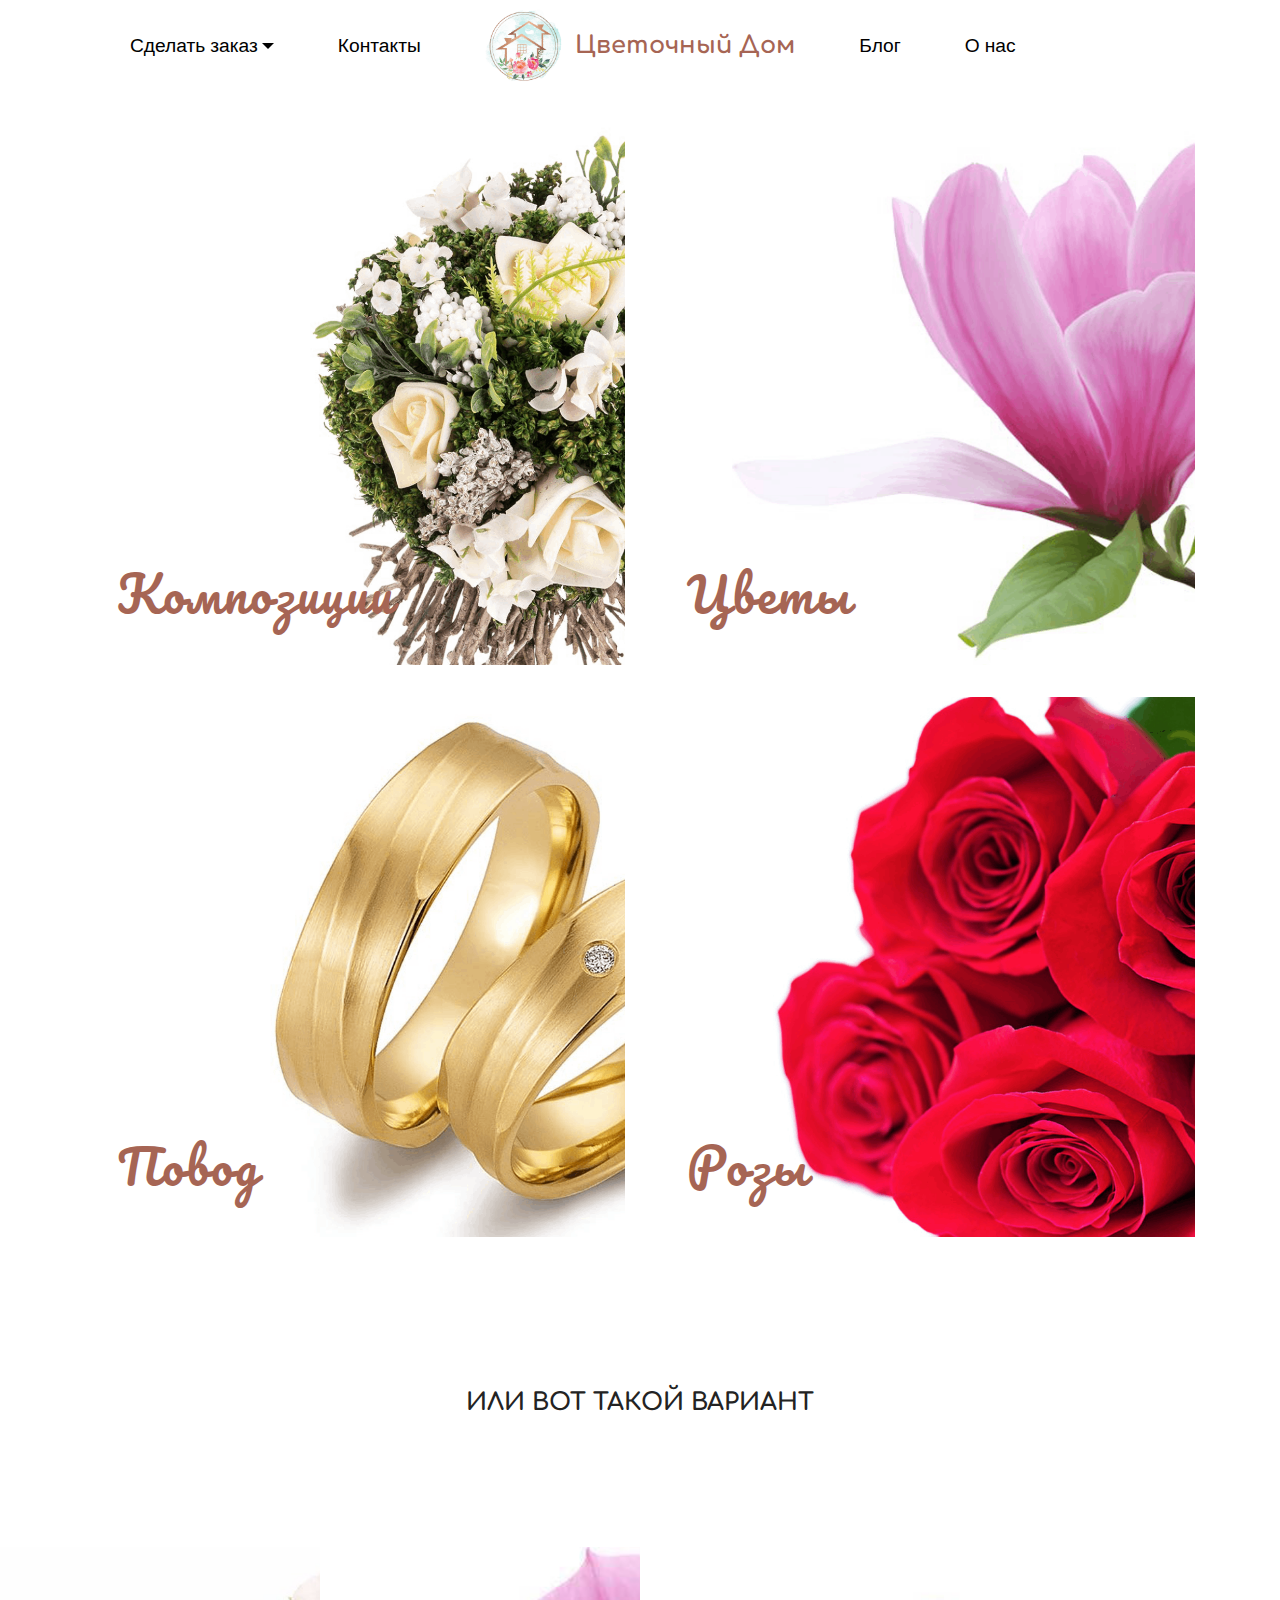
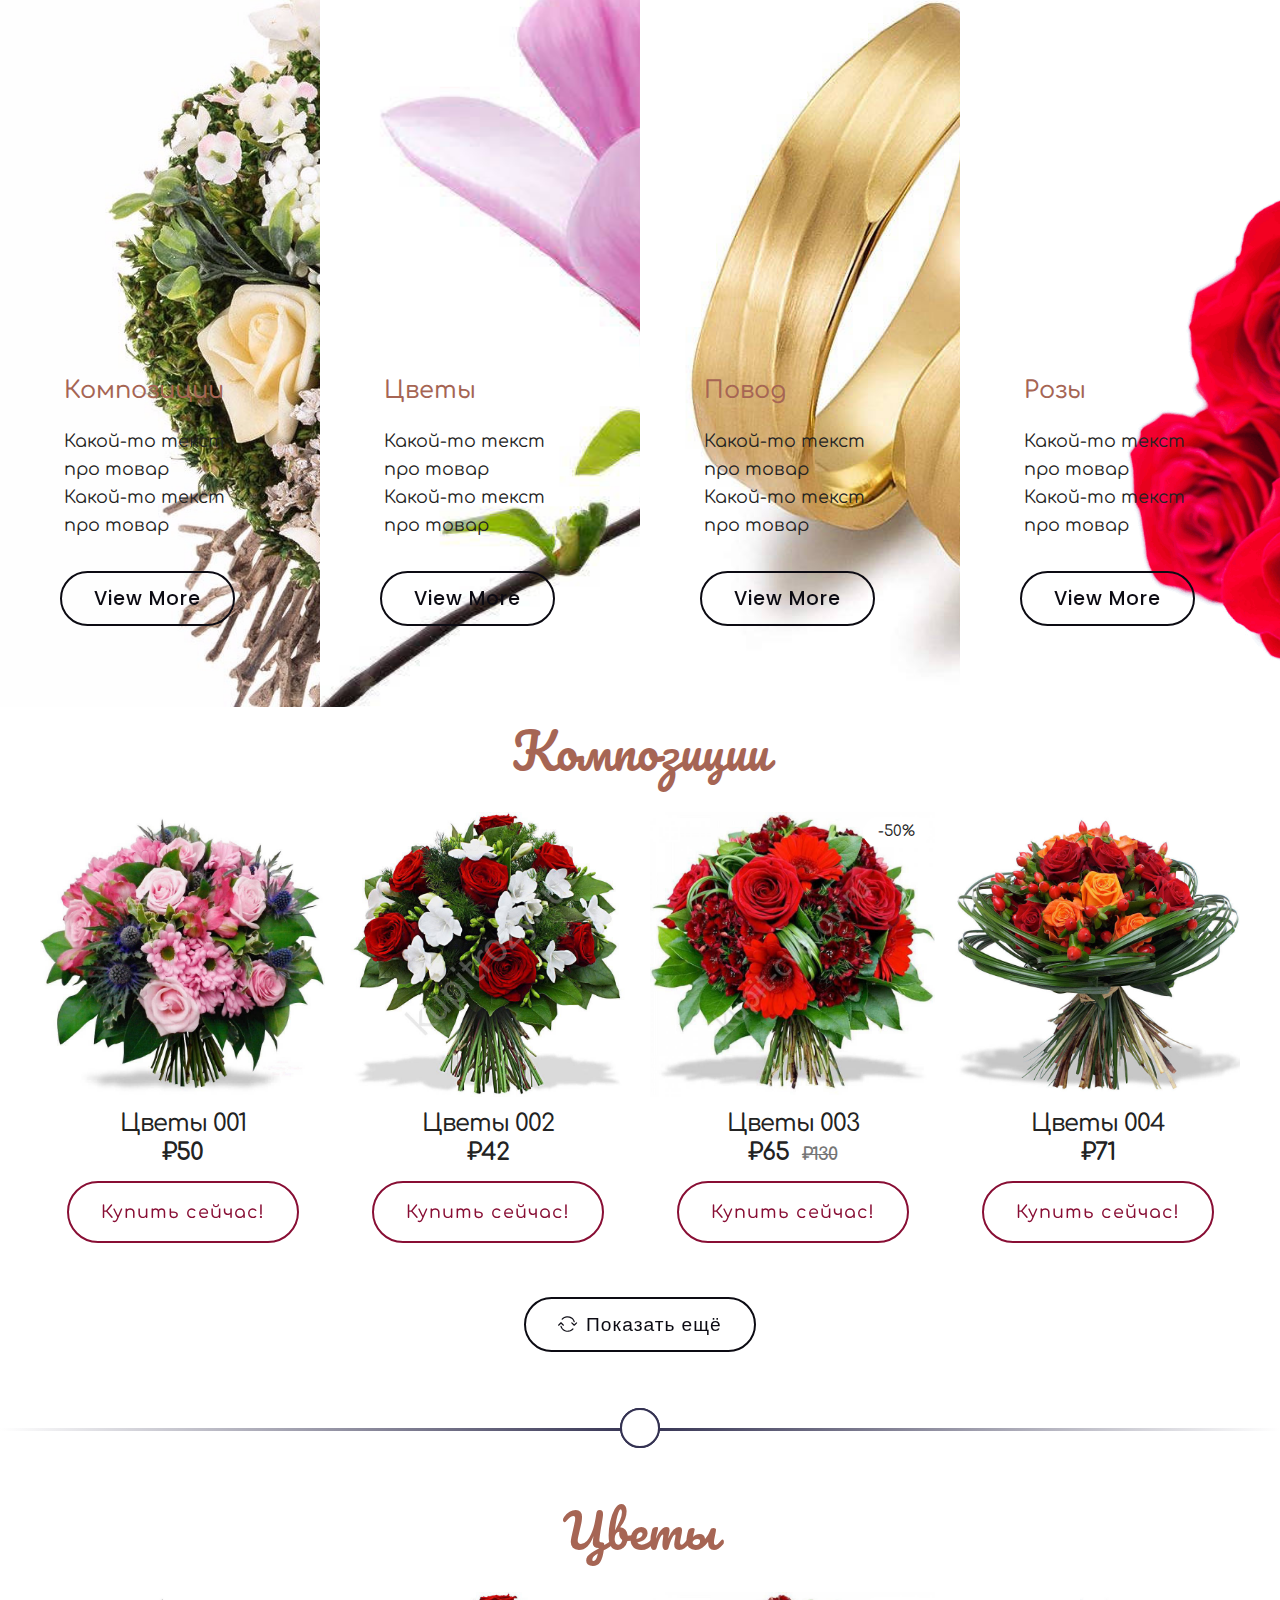
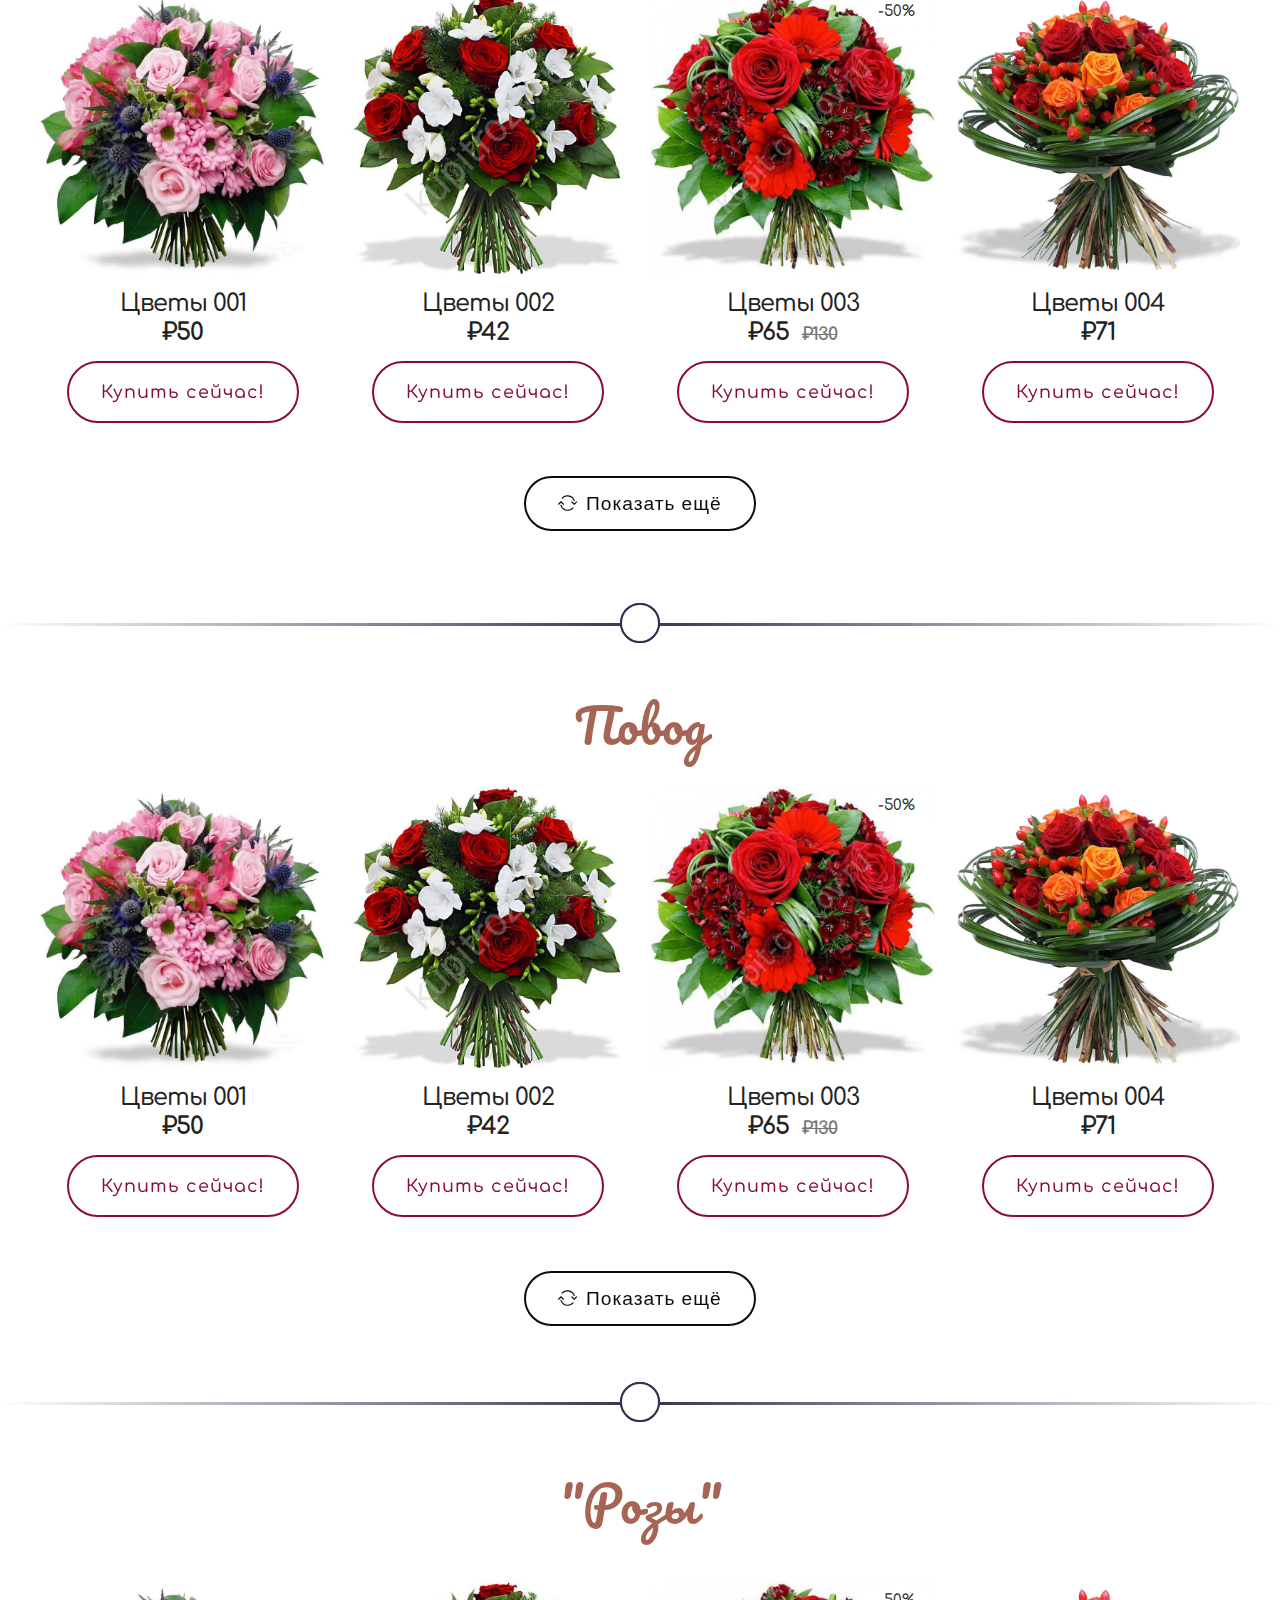
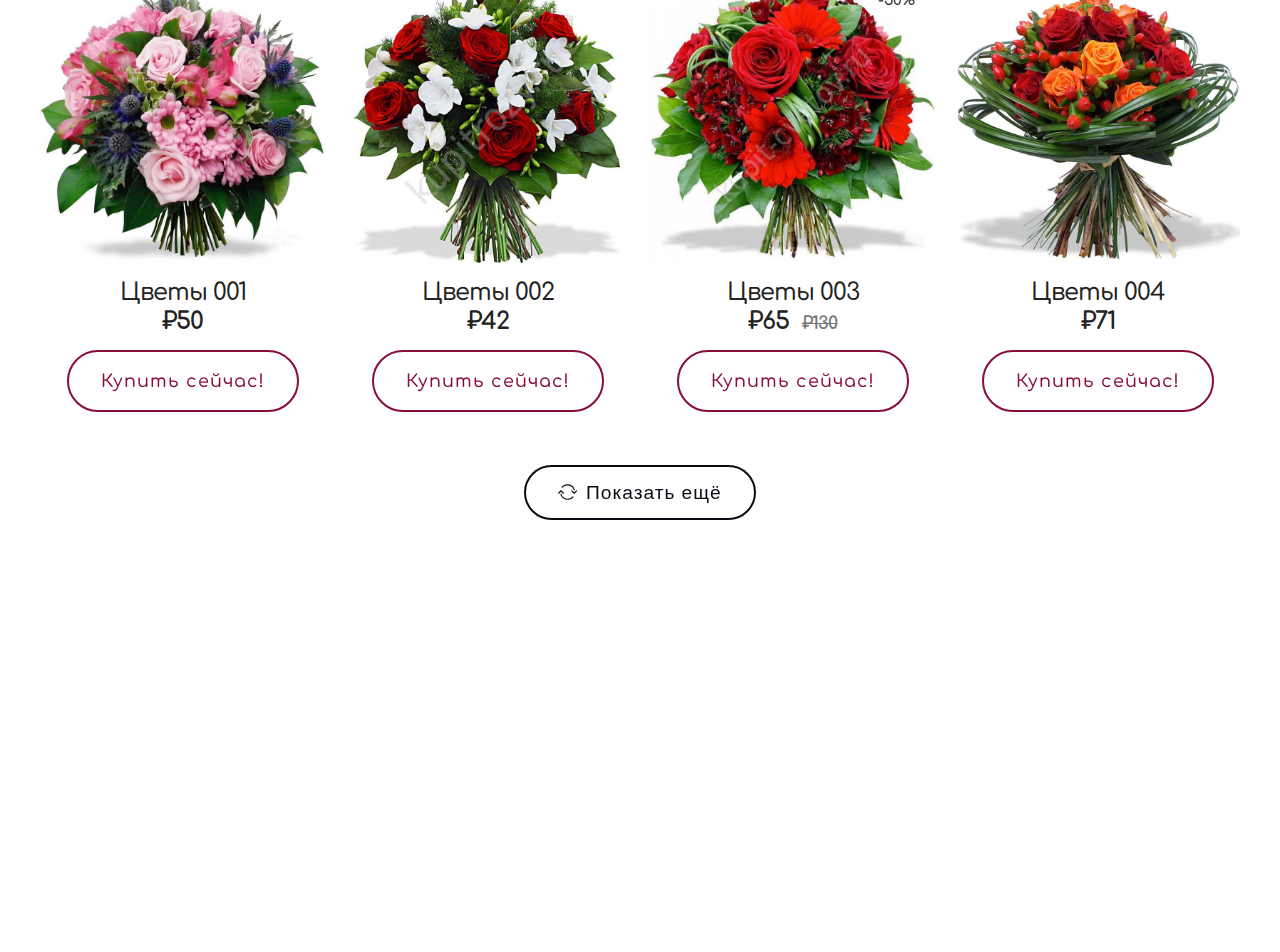
==== index.html @ 79043b26 "create github pages" ====
<!DOCTYPE html>
<html  >
<head>
  
  <meta charset="UTF-8">
  <meta http-equiv="X-UA-Compatible" content="IE=edge">
  
  <meta name="viewport" content="width=device-width, initial-scale=1, minimum-scale=1">
  <link rel="shortcut icon" href="assets/images/flowershouse-122x118.png" type="image/x-icon">
  <meta name="description" content="">
  
  <title>Цветочный дом</title>
  <link rel="preload" as="style" href="assets/web/assets/mobirise-icons2/mobirise2.css">
<link rel="stylesheet" href="assets/web/assets/mobirise-icons2/mobirise2.css">
  <link rel="preload" as="style" href="assets/web/assets/mobirise-icons-bold/mobirise-icons-bold.css">
<link rel="stylesheet" href="assets/web/assets/mobirise-icons-bold/mobirise-icons-bold.css">
  <link rel="preload" as="style" href="assets/bootstrap/css/bootstrap.min.css">
<link rel="stylesheet" href="assets/bootstrap/css/bootstrap.min.css">
  <link rel="preload" as="style" href="assets/bootstrap/css/bootstrap-grid.min.css">
<link rel="stylesheet" href="assets/bootstrap/css/bootstrap-grid.min.css">
  <link rel="preload" as="style" href="assets/bootstrap/css/bootstrap-reboot.min.css">
<link rel="stylesheet" href="assets/bootstrap/css/bootstrap-reboot.min.css">
  <link rel="stylesheet" href="assets/dropdown/css/style.css">
  <link rel="stylesheet" href="assets/socicon/css/styles.css">
  <link rel="stylesheet" href="assets/theme/css/style.css">
  <link rel="stylesheet" href="assets/gallery/style.css">
  <link rel="stylesheet" href="assets/formoid-css/recaptcha.css">
  <link rel="preload" as="style" href="assets/mobirise/css/mbr-additional.css"><link rel="stylesheet" href="assets/mobirise/css/mbr-additional.css" type="text/css">
  
  
  

</head>
<body>

<!-- Google Analytics -->
<!--Библиотека jQuery-->
<script src="https://code.jquery.com/jquery-1.11.3.min.js"></script>

<!--Скрипт корзины-->
<script defer src="https://lk.easynetshop.ru/frontend/v5/ens-76e78844.js"></script>

<!--Стили элементов корзины-->
<link href="https://lk.easynetshop.ru/frontend/v5/ens-76e78844.css" rel="stylesheet">
<style>.powered {display:none}</style>
<script>
document.addEventListener("EasyNetShopLoaded", function(event) {
     $(".easynetshop-buy, .btn-ens-action").click(function () {
       var target = $(this);
       var pos = target.offset();
       var cart_pos = $('#enscart_wrapper').offset();
	   var clone = target.clone()
			  .css({ position: 'absolute', 'z-index': '2100', top: pos.top, left: pos.left })
			  .appendTo("body")
			  .animate({top: cart_pos.top, left: cart_pos.left, opacity: 0}, 900, function() { clone.remove(); });
       });
    }, false);
   document.addEventListener("EasyNetShopModalOpened", function(event) {
      if (($(".easynetshop-modal-addtocart").css('display') != 'none'))  hideEasynetshopModals();
   }, false);
  </script>
		<script type="text/javascript">
	document.addEventListener("EasyNetShopLoaded", function(event) {
      var scr = document.createElement("script");
      scr.src = "https://lk.easynetshop.ru/catalog_export/export_ 76e78844_0.js" + "?ts=" + new Date().getTime();
      document.getElementsByTagName("head")[0].appendChild(scr);
  	}, false);		
</script>
<script>
    document.addEventListener("EasyNetShopLoaded", function(event) {
	  // Устанавливаем изображение. Указываем адрес загруженной на сайт картинки 
      ens_jQuery('#enscart_image_wrapper').html('<img src="https://pluspng.com/img-png/shop-png-black-and-white--512.png">');             
    }, false);
</script>

<style>
    #enscart_wrapper {
      text-align: center; /*Выровнять иконку корзины по центру */
    }
   
    #enscart_image_wrapper {
      background: #A66554; /* Изменить фон кнопки */
     
    }
    #enscart_image_wrapper img {
      height: 90%; /* Подогнать размер изображения под кнопку */
      width: auto; 
      padding-top:8px;
    }
</style>
<style>
	#enscart_wrapper {
		top: 10px;  
		bottom: auto;
		
		right: 50px;
		left: auto;		
	}
</style>
<!-- /Google Analytics -->


  <section class="menu popup-btn-cards cid-rPgFyM6gam" once="menu" id="menu2-s">

    
    

    <nav class="navbar navbar-dropdown navbar-expand-lg">
        <div class="mbr-overlay" style="opacity: 0.9;"></div>

      
      <div class="collapse navbar-collapse" id="navbarSupportedContent">
            
        <div class="left-menu">
          <ul class="navbar-nav nav-dropdown" data-app-modern-menu="true"><li class="nav-item dropdown">
                  <a class="nav-link link text-black dropdown-toggle display-4" href="#" data-toggle="dropdown-submenu" aria-expanded="false">
                      Сделать заказ</a><div class="dropdown-menu"><a class="text-black dropdown-item display-4" href="composition.html" aria-expanded="false">Композиции</a><a class="text-black dropdown-item display-4" href="flowers.html" aria-expanded="false">Цеты</a><a class="text-black dropdown-item display-4" href="reason.html" aria-expanded="false">Повод</a><a class="text-black dropdown-item display-4" href="roses.html" aria-expanded="false">Розы</a></div>
              </li><li class="nav-item"><a class="nav-link link text-black display-4" href="index.html" aria-expanded="false">
                      Контакты</a></li></ul>
        </div>

        <div class="brand-container">
          <div class="navbar-brand">
              <span class="navbar-logo">
                  <a href="index.html">
                      <img src="assets/images/flowershouse-122x118.png" alt="" title="" style="height: 4.7rem;">
                  </a>
              </span>
              <span class="navbar-caption-wrap"><a class="navbar-caption text-warning display-5" href="index.html">Цветочный Дом</a></span>
          </div>
        </div>

        <div class="right-menu">
          <ul class="navbar-nav nav-dropdown" data-app-modern-menu="true"><li class="nav-item">
                <a class="nav-link link text-black display-4" href="index.html">
                    Блог</a>
            </li>
            <li class="nav-item">
                <a class="nav-link link text-black display-4" href="index.html">
                    О нас</a>
            </li></ul>
        </div>
      </div>

          <button class="navbar-toggler" type="button" data-toggle="collapse" data-target="#navbarSupportedContent" aria-controls="navbarNavAltMarkup" aria-expanded="false" aria-label="Toggle navigation">
            <div class="hamburger">
                <span></span>
                <span></span>
                <span></span>
                <span></span>
            </div>
          </button>
    </nav>
</section>

<section class="mbr-section extFeatures popup-btn-cards cid-rPfakiE5Oy" id="extFeatures54-7">

    

    

    <div class="container">
        

        
    
        
        
        <div class="row justify-content-center">
            <div class="card col-sm-12 col-md-6 first-row-card">
                <div class="card-wrapper">
                    
                    <div class="card-img">
                        <a href="composition.html"><img src="assets/images/-1080x1080.png" alt="" title=""></a>
                        
                    </div>
                    <div class="card-box caption mbr-white justify-content-start">
                        <p class="mbr-text card-title mbr-fonts-style mbr-lighter display-2"><a href="composition.html" class="text-warning">Композиции</a></p>
                        
                    </div>
                </div>
            </div>

            <div class="card col-sm-12 col-md-6 first-row-card">
                <div class="card-wrapper">
                    
                    <div class="card-img">
                        <a href="flowers.html"><img src="assets/images/-735x609.png" alt="" title=""></a>
                        
                    </div>
                    <div class="card-box caption mbr-white justify-content-start">
                        <p class="mbr-text card-title mbr-fonts-style mbr-lighter display-2">
                            <a href="flowers.html" class="text-warning">Цветы</a>
                        </p>
                        
                    </div>
                </div>
            </div>

            <div class="card col-sm-12 col-md-6">
                <div class="card-wrapper">
                    
                    <div class="card-img">
                        <a href="reason.html"><img src="assets/images/-800x800.png" alt="" title=""></a>
                        
                    </div>
                    <div class="card-box caption mbr-white justify-content-start">
                        <p class="mbr-text card-title mbr-fonts-style mbr-lighter display-2"><a href="reason.html" class="text-warning">
                            Повод
                        </a></p>
                        
                    </div>
                </div>
            </div>

            <div class="card col-sm-12 col-md-6">
                <div class="card-wrapper">
                    
                    <div class="card-img">
                        <img src="assets/images/-1024x1024.png" alt="" title="">
                        
                    </div>
                    <div class="card-box caption mbr-white justify-content-start">
                        <p class="mbr-text card-title mbr-fonts-style mbr-lighter display-2"><a href="roses.html" class="text-warning">
                            Розы
                        </a></p>
                        
                    </div>
                </div>
            </div>

        </div>
    </div>
</section>

<section class="cid-rPl7hnQm3G" id="content7-2g">

    

    
    <div class="container-fluid">
        <div class="row justify-content-center">
            <div class="col-12 col-lg-6 col-md-8 align-center">
                <h3 class="mbr-section-subtitle align-center mbr-fonts-style mbr-light pb-3 display-5"><strong>
                    ИЛИ ВОТ ТАКОЙ ВАРИАНТ</strong></h3>
                
            </div>
        </div>
    </div>
</section>

<section class="features3 cid-rPfcLAqKHi" id="extFeatures67-8">

    

    
    <div class="container-fluid">
        <div class="media-container-row">
            <div class="card p-3 col-12 col-md-6 col-lg-3">
                <div class="card-wrapper card1">
                    <div class="card-box">
                        <h4 class="card-title align-left mbr-semibold mbr-white mbr-fonts-style display-5">Композиции</h4>
                        <p class="mbr-text align-left mbr-white mbr-fonts-style display-7">
                            Какой-то текст про товар<br>Какой-то текст про товар<br></p>
                        <div class="mbr-section-btn"><a href="composition.html" class="btn btn-md btn-primary-outline display-4">View More</a></div>
                    </div>

                </div>
            </div>

            <div class="card p-3 col-12 col-md-6 col-lg-3">
                <div class="card-wrapper card2">
                    <div class="card-box">
                        <h4 class="card-title align-left mbr-semibold mbr-white mbr-fonts-style display-5">
                            Цветы</h4>
                        <p class="mbr-text align-left mbr-white mbr-fonts-style display-7">Какой-то текст про товар<br>Какой-то текст про товар</p>
                        <div class="mbr-section-btn"><a href="flowers.html" class="btn btn-md btn-primary-outline display-4">View More</a></div>
                    </div>

                </div>
            </div>

            <div class="card p-3 col-12 col-md-6 col-lg-3">
                <div class="card-wrapper card3">
                    <div class="card-box">
                        <h4 class="card-title align-left mbr-semibold mbr-white mbr-fonts-style display-5">
                            Повод</h4>
                        <p class="mbr-text align-left mbr-white mbr-fonts-style display-7">Какой-то текст про товар<br>Какой-то текст про товар</p>
                        <div class="mbr-section-btn"><a href="reason.html" class="btn btn-md btn-primary-outline display-4">View More</a></div>
                    </div>

                </div>
            </div>

            <div class="card p-3 col-12 col-md-6 col-lg-3">
                <div class="card-wrapper card4">
                    <div class="card-box">
                        <h4 class="card-title align-left mbr-semibold mbr-white mbr-fonts-style display-5">
                            Розы</h4>
                        <p class="mbr-text align-left mbr-white mbr-fonts-style display-7">Какой-то текст про товар<br>Какой-то текст про товар</p>
                        <div class="mbr-section-btn"><a href="roses.html" class="btn btn-md btn-primary-outline display-4">View More</a></div>
                    </div>

                </div>
            </div>
        </div>
    </div>
</section>

<section class="cid-rPiyuAfbYO" id="content7-16">

    

    
    <div class="container-fluid">
        <div class="row justify-content-center">
            <div class="col-12 col-lg-6 col-md-8 align-center">
                
                <h2 class="mbr-section-title align-center mbr-fonts-style mbr-bold display-2"><a href="composition.html" class="text-warning">Композиции</a></h2>
            </div>
        </div>
    </div>
</section>

<section class="mbr-gallery cid-rPizvJigQ3" id="shop1-1a">

    

    <div>
        <div class="mbr-shop" show-sidebar="" card-buttons="" show-buttons=""><!-- Shop Gallery --><div class="row col-md-12"><div class="wrapper-shop-items col-md-12"><div class="mbr-gallery-row"><div><div class="shop-items"><div class="mbr-gallery-item" data-tags="Потрясающие" data-slide-to="0" data-seller="false" data-price="50" data-oldprice="100"><div class="item_overlay" data-toggle="modal"></div><div class="galleryItem" data-toggle="modal"><div class="style_overlay"></div><div class="img_wraper"><img src="assets/images/bouquet-absolute-tendresse-russe-800x800-800x800.jpg" alt="" title=""></div><span class="onsale mbr-fonts-style display-7" data-onsale="false" style="display: none;">-50%</span><div class="sidebar_wraper"><h4 class="item-title mbr-fonts-style mbr-text display-5">Цветы 001</h4><div class="price-block"><span class="shop-item-price mbr-fonts-style display-5">₽50</span><span class="oldprice mbr-fonts-style display-7" style="display: none;">$100</span></div><div class="card-description">Могут отличаться по цвету (свяжитесь с нами для уточнения размера)<br><br><ul><li>Крутой букет</li> <li>Ну просто очень крутой букет</li> <li>Самый крутой букет</li> <li>Покупай этот крутой букет</li></ul> <br>И тут что-то про то какой он классный и тд, много текста, лалалалала лалалалала лалалалала лалалалала &nbsp;лалалалала лалалалала лалалалала<br><br>Код товара: <strong>385DDF5p</strong></div><div class="mbr-section-btn" buttons="0"><a href="index.html" class="btn display-7 btn-secondary-outline">Купить сейчас!</a></div></div></div></div><div class="mbr-gallery-item" data-tags="Замечательно" data-slide-to="1" data-seller="false" data-price="42" data-oldprice="84"><div class="item_overlay" data-toggle="modal"></div><div class="galleryItem" data-toggle="modal"><div class="style_overlay"></div><div class="img_wraper"><img src="assets/images/simfoniya-zvukov-800x800-800x800.jpg" alt="" title=""></div><span class="onsale mbr-fonts-style display-7" data-onsale="false" style="display: none;">-50%</span><div class="sidebar_wraper"><h4 class="item-title mbr-fonts-style mbr-text display-5">Цветы 002</h4><div class="price-block"><span class="shop-item-price mbr-fonts-style display-5">₽42</span><span class="oldprice mbr-fonts-style display-7" style="display: none;">$84</span></div><div class="card-description">Могут отличаться по цвету (свяжитесь с нами для уточнения размера)<br><br><ul><li>Крутой букет</li> <li>Ну просто очень крутой букет</li> <li>Самый крутой букет</li> <li>Покупай скорее</li></ul> <br>И тут что-то про то какой он классный и тд, много текста, лалалалала лалалалала лалалалала лалалалала  лалалалала лалалалала лалалалала<div><br>Код товара: <strong>385DDF5p</strong></div></div><div class="mbr-section-btn" buttons="0"><a href="index.html" class="btn display-7 btn-secondary-outline">Купить сейчас!</a></div></div></div></div><div class="mbr-gallery-item" data-tags="Творческий" data-slide-to="2" data-seller="false" data-price="65" data-oldprice="130"><div class="item_overlay" data-toggle="modal"></div><div class="galleryItem" data-toggle="modal"><div class="style_overlay"></div><div class="img_wraper"><img src="assets/images/01-369-750x750-750x750.jpg" alt="" title=""></div><span class="onsale mbr-fonts-style display-7" data-onsale="true">-50%</span><div class="sidebar_wraper"><h4 class="item-title mbr-fonts-style mbr-text display-5">Цветы 003</h4><div class="price-block"><span class="shop-item-price mbr-fonts-style display-5">₽65</span><span class="oldprice mbr-fonts-style display-7">₽130</span></div><div class="card-description">Могут отличаться по цвету (свяжитесь с нами для уточнения размера)<br><br><ul><li>Крутой букт</li> <li>Самый самый</li> <li>Твоя жена о нем мечтает</li> <li>Покупай сейчас</li></ul> <br>И тут что-то про то какой он классный и тд, много текста, лалалалала лалалалала лалалалала лалалалала лалалалала лалалалала лалалалала.<br><br>Код товара: <strong>385DDF5p</strong></div><div class="mbr-section-btn" buttons="0"><a href="index.html" class="btn display-7 btn-secondary-outline">Купить сейчас!</a></div></div></div></div><div class="mbr-gallery-item" data-tags="Потрясающие" data-slide-to="3" data-seller="false" data-price="71" data-oldprice="142"><div class="item_overlay" data-toggle="modal"></div><div class="galleryItem" data-toggle="modal"><div class="style_overlay"></div><div class="img_wraper"><img src="assets/images/s1200-4-1000x1000-800x800.jpg" alt="" title=""></div><span class="onsale mbr-fonts-style display-7" data-onsale="false" style="display: none;">-50%</span><div class="sidebar_wraper"><h4 class="item-title mbr-fonts-style mbr-text display-5">Цветы 004</h4><div class="price-block"><span class="shop-item-price mbr-fonts-style display-5">₽71</span><span class="oldprice mbr-fonts-style display-7" style="display: none;">$142</span></div><div class="card-description">Могут отличаться по цвету (свяжитесь с нами для уточнения размера)<div><br><ul><li>Покупай сейчас</li><li>Покупай сейчас</li><li>Покупай сейчас</li> <li>Покупай сейчас</li></ul> <br>И тут что-то про то какой он классный и тд, много текста, лалалалала лалалалала лалалалала лалалалала лалалалала лалалалала лалалалала<br><br>Код товара: <strong>385DDF5p</strong></div></div><div class="mbr-section-btn" buttons="0"><a href="index.html" class="btn display-7 btn-secondary-outline">Купить сейчас!</a></div></div></div></div></div></div><div class="clearfix"></div></div></div></div><!-- Lightbox --><div class="shopItemsModal_wraper" style="z-index: 100;"><div class="shopItemsModalBg"></div><div class="shopItemsModal row"><div class="col-md-6 image-modal"></div><div class="col-md-6 text-modal"></div><div class="closeModal"><div class="close-modal-wrapper"></div></div></div></div></div>
    </div>

</section>

<section class="mbr-section content11 cid-rPiEVt2Po8" id="content11-1f">

    

    <div class="container-fluid">
        <div class="row justify-content-center">
            <div class="col-12 col-lg-10">
                <div class="mbr-section-btn align-center"><a class="btn btn-primary-outline display-4" href="composition.html"><span class="mbrib-update mbr-iconfont mbr-iconfont-btn"></span>Показать ещё</a></div>
            </div>
        </div>
    </div>
</section>

<div id="custom-html-29"><!-- Type valid HTML here -->

<hr>

 

 

 

</div>

<section class="cid-rPiLDSxvVO" id="content7-1o">

    

    
    <div class="container-fluid">
        <div class="row justify-content-center">
            <div class="col-12 col-lg-6 col-md-8 align-center">
                
                <h2 class="mbr-section-title align-center mbr-fonts-style mbr-bold display-2"><a href="flowers.html" class="text-warning">Цветы</a></h2>
            </div>
        </div>
    </div>
</section>

<section class="mbr-gallery cid-rPlfSSLEaB" id="shop1-2h">

    

    <div>
        <div class="mbr-shop" show-sidebar="" card-buttons="" show-buttons=""><!-- Shop Gallery --><div class="row col-md-12"><div class="wrapper-shop-items col-md-12"><div class="mbr-gallery-row"><div><div class="shop-items"><div class="mbr-gallery-item" data-tags="Потрясающие" data-slide-to="0" data-seller="false" data-price="50" data-oldprice="100"><div class="item_overlay" data-toggle="modal"></div><div class="galleryItem" data-toggle="modal"><div class="style_overlay"></div><div class="img_wraper"><img src="assets/images/bouquet-absolute-tendresse-russe-800x800-800x800.jpg" alt="" title=""></div><span class="onsale mbr-fonts-style display-7" data-onsale="false" style="display: none;">-50%</span><div class="sidebar_wraper"><h4 class="item-title mbr-fonts-style mbr-text display-5">Цветы 001</h4><div class="price-block"><span class="shop-item-price mbr-fonts-style display-5">₽50</span><span class="oldprice mbr-fonts-style display-7" style="display: none;">$100</span></div><div class="card-description">Могут отличаться по цвету (свяжитесь с нами для уточнения размера)<br><br><ul><li>Крутой букет</li> <li>Ну просто очень крутой букет</li> <li>Самый крутой букет</li> <li>Покупай этот крутой букет</li></ul> <br>И тут что-то про то какой он классный и тд, много текста, лалалалала лалалалала лалалалала лалалалала &nbsp;лалалалала лалалалала лалалалала<br><br>Код товара: <strong>385DDF5p</strong></div><div class="mbr-section-btn" buttons="0"><a href="index.html" class="btn display-7 btn-secondary-outline">Купить сейчас!</a></div></div></div></div><div class="mbr-gallery-item" data-tags="Замечательно" data-slide-to="1" data-seller="false" data-price="42" data-oldprice="84"><div class="item_overlay" data-toggle="modal"></div><div class="galleryItem" data-toggle="modal"><div class="style_overlay"></div><div class="img_wraper"><img src="assets/images/simfoniya-zvukov-800x800-800x800.jpg" alt="" title=""></div><span class="onsale mbr-fonts-style display-7" data-onsale="false" style="display: none;">-50%</span><div class="sidebar_wraper"><h4 class="item-title mbr-fonts-style mbr-text display-5">Цветы 002</h4><div class="price-block"><span class="shop-item-price mbr-fonts-style display-5">₽42</span><span class="oldprice mbr-fonts-style display-7" style="display: none;">$84</span></div><div class="card-description">Могут отличаться по цвету (свяжитесь с нами для уточнения размера)<br><br><ul><li>Крутой букет</li> <li>Ну просто очень крутой букет</li> <li>Самый крутой букет</li> <li>Покупай скорее</li></ul> <br>И тут что-то про то какой он классный и тд, много текста, лалалалала лалалалала лалалалала лалалалала  лалалалала лалалалала лалалалала<div><br>Код товара: <strong>385DDF5p</strong></div></div><div class="mbr-section-btn" buttons="0"><a href="index.html" class="btn display-7 btn-secondary-outline">Купить сейчас!</a></div></div></div></div><div class="mbr-gallery-item" data-tags="Творческий" data-slide-to="2" data-seller="false" data-price="65" data-oldprice="130"><div class="item_overlay" data-toggle="modal"></div><div class="galleryItem" data-toggle="modal"><div class="style_overlay"></div><div class="img_wraper"><img src="assets/images/01-369-750x750-750x750.jpg" alt="" title=""></div><span class="onsale mbr-fonts-style display-7" data-onsale="true">-50%</span><div class="sidebar_wraper"><h4 class="item-title mbr-fonts-style mbr-text display-5">Цветы 003</h4><div class="price-block"><span class="shop-item-price mbr-fonts-style display-5">₽65</span><span class="oldprice mbr-fonts-style display-7">₽130</span></div><div class="card-description">Могут отличаться по цвету (свяжитесь с нами для уточнения размера)<br><br><ul><li>Крутой букт</li> <li>Самый самый</li> <li>Твоя жена о нем мечтает</li> <li>Покупай сейчас</li></ul> <br>И тут что-то про то какой он классный и тд, много текста, лалалалала лалалалала лалалалала лалалалала лалалалала лалалалала лалалалала.<br><br>Код товара: <strong>385DDF5p</strong></div><div class="mbr-section-btn" buttons="0"><a href="index.html" class="btn display-7 btn-secondary-outline">Купить сейчас!</a></div></div></div></div><div class="mbr-gallery-item" data-tags="Потрясающие" data-slide-to="3" data-seller="false" data-price="71" data-oldprice="142"><div class="item_overlay" data-toggle="modal"></div><div class="galleryItem" data-toggle="modal"><div class="style_overlay"></div><div class="img_wraper"><img src="assets/images/s1200-4-1000x1000-800x800.jpg" alt="" title=""></div><span class="onsale mbr-fonts-style display-7" data-onsale="false" style="display: none;">-50%</span><div class="sidebar_wraper"><h4 class="item-title mbr-fonts-style mbr-text display-5">Цветы 004</h4><div class="price-block"><span class="shop-item-price mbr-fonts-style display-5">₽71</span><span class="oldprice mbr-fonts-style display-7" style="display: none;">$142</span></div><div class="card-description">Могут отличаться по цвету (свяжитесь с нами для уточнения размера)<div><br><ul><li>Покупай сейчас</li><li>Покупай сейчас</li><li>Покупай сейчас</li> <li>Покупай сейчас</li></ul> <br>И тут что-то про то какой он классный и тд, много текста, лалалалала лалалалала лалалалала лалалалала лалалалала лалалалала лалалалала<br><br>Код товара: <strong>385DDF5p</strong></div></div><div class="mbr-section-btn" buttons="0"><a href="index.html" class="btn display-7 btn-secondary-outline">Купить сейчас!</a></div></div></div></div></div></div><div class="clearfix"></div></div></div></div><!-- Lightbox --><div class="shopItemsModal_wraper" style="z-index: 100;"><div class="shopItemsModalBg"></div><div class="shopItemsModal row"><div class="col-md-6 image-modal"></div><div class="col-md-6 text-modal"></div><div class="closeModal"><div class="close-modal-wrapper"></div></div></div></div></div>
    </div>

</section>

<section class="mbr-section content11 cid-rPiLIJ4gcn" id="content11-1q">

    

    <div class="container-fluid">
        <div class="row justify-content-center">
            <div class="col-12 col-lg-10">
                <div class="mbr-section-btn align-center"><a class="btn btn-primary-outline display-4" href="flowers.html"><span class="mbrib-update mbr-iconfont mbr-iconfont-btn"></span>Показать ещё</a></div>
            </div>
        </div>
    </div>
</section>

<div id="custom-html-33"><!-- Type valid HTML here -->

<hr>

 

 

 

</div>

<section class="cid-rPiLKwcDIW" id="content7-1s">

    

    
    <div class="container-fluid">
        <div class="row justify-content-center">
            <div class="col-12 col-lg-6 col-md-8 align-center">
                
                <h2 class="mbr-section-title align-center mbr-fonts-style mbr-bold display-2"><a href="reason.html" class="text-warning">Повод</a></h2>
            </div>
        </div>
    </div>
</section>

<section class="mbr-gallery cid-rPlg9vXKQu" id="shop1-2i">

    

    <div>
        <div class="mbr-shop" show-sidebar="" card-buttons="" show-buttons=""><!-- Shop Gallery --><div class="row col-md-12"><div class="wrapper-shop-items col-md-12"><div class="mbr-gallery-row"><div><div class="shop-items"><div class="mbr-gallery-item" data-tags="Потрясающие" data-slide-to="0" data-seller="false" data-price="50" data-oldprice="100"><div class="item_overlay" data-toggle="modal"></div><div class="galleryItem" data-toggle="modal"><div class="style_overlay"></div><div class="img_wraper"><img src="assets/images/bouquet-absolute-tendresse-russe-800x800-800x800.jpg" alt="" title=""></div><span class="onsale mbr-fonts-style display-7" data-onsale="false" style="display: none;">-50%</span><div class="sidebar_wraper"><h4 class="item-title mbr-fonts-style mbr-text display-5">Цветы 001</h4><div class="price-block"><span class="shop-item-price mbr-fonts-style display-5">₽50</span><span class="oldprice mbr-fonts-style display-7" style="display: none;">$100</span></div><div class="card-description">Могут отличаться по цвету (свяжитесь с нами для уточнения размера)<br><br><ul><li>Крутой букет</li> <li>Ну просто очень крутой букет</li> <li>Самый крутой букет</li> <li>Покупай этот крутой букет</li></ul> <br>И тут что-то про то какой он классный и тд, много текста, лалалалала лалалалала лалалалала лалалалала &nbsp;лалалалала лалалалала лалалалала<br><br>Код товара: <strong>385DDF5p</strong></div><div class="mbr-section-btn" buttons="0"><a href="index.html" class="btn display-7 btn-secondary-outline">Купить сейчас!</a></div></div></div></div><div class="mbr-gallery-item" data-tags="Замечательно" data-slide-to="1" data-seller="false" data-price="42" data-oldprice="84"><div class="item_overlay" data-toggle="modal"></div><div class="galleryItem" data-toggle="modal"><div class="style_overlay"></div><div class="img_wraper"><img src="assets/images/simfoniya-zvukov-800x800-800x800.jpg" alt="" title=""></div><span class="onsale mbr-fonts-style display-7" data-onsale="false" style="display: none;">-50%</span><div class="sidebar_wraper"><h4 class="item-title mbr-fonts-style mbr-text display-5">Цветы 002</h4><div class="price-block"><span class="shop-item-price mbr-fonts-style display-5">₽42</span><span class="oldprice mbr-fonts-style display-7" style="display: none;">$84</span></div><div class="card-description">Могут отличаться по цвету (свяжитесь с нами для уточнения размера)<br><br><ul><li>Крутой букет</li> <li>Ну просто очень крутой букет</li> <li>Самый крутой букет</li> <li>Покупай скорее</li></ul> <br>И тут что-то про то какой он классный и тд, много текста, лалалалала лалалалала лалалалала лалалалала  лалалалала лалалалала лалалалала<div><br>Код товара: <strong>385DDF5p</strong></div></div><div class="mbr-section-btn" buttons="0"><a href="index.html" class="btn display-7 btn-secondary-outline">Купить сейчас!</a></div></div></div></div><div class="mbr-gallery-item" data-tags="Творческий" data-slide-to="2" data-seller="false" data-price="65" data-oldprice="130"><div class="item_overlay" data-toggle="modal"></div><div class="galleryItem" data-toggle="modal"><div class="style_overlay"></div><div class="img_wraper"><img src="assets/images/01-369-750x750-750x750.jpg" alt="" title=""></div><span class="onsale mbr-fonts-style display-7" data-onsale="true">-50%</span><div class="sidebar_wraper"><h4 class="item-title mbr-fonts-style mbr-text display-5">Цветы 003</h4><div class="price-block"><span class="shop-item-price mbr-fonts-style display-5">₽65</span><span class="oldprice mbr-fonts-style display-7">₽130</span></div><div class="card-description">Могут отличаться по цвету (свяжитесь с нами для уточнения размера)<br><br><ul><li>Крутой букт</li> <li>Самый самый</li> <li>Твоя жена о нем мечтает</li> <li>Покупай сейчас</li></ul> <br>И тут что-то про то какой он классный и тд, много текста, лалалалала лалалалала лалалалала лалалалала лалалалала лалалалала лалалалала.<br><br>Код товара: <strong>385DDF5p</strong></div><div class="mbr-section-btn" buttons="0"><a href="index.html" class="btn display-7 btn-secondary-outline">Купить сейчас!</a></div></div></div></div><div class="mbr-gallery-item" data-tags="Потрясающие" data-slide-to="3" data-seller="false" data-price="71" data-oldprice="142"><div class="item_overlay" data-toggle="modal"></div><div class="galleryItem" data-toggle="modal"><div class="style_overlay"></div><div class="img_wraper"><img src="assets/images/s1200-4-1000x1000-800x800.jpg" alt="" title=""></div><span class="onsale mbr-fonts-style display-7" data-onsale="false" style="display: none;">-50%</span><div class="sidebar_wraper"><h4 class="item-title mbr-fonts-style mbr-text display-5">Цветы 004</h4><div class="price-block"><span class="shop-item-price mbr-fonts-style display-5">₽71</span><span class="oldprice mbr-fonts-style display-7" style="display: none;">$142</span></div><div class="card-description">Могут отличаться по цвету (свяжитесь с нами для уточнения размера)<div><br><ul><li>Покупай сейчас</li><li>Покупай сейчас</li><li>Покупай сейчас</li> <li>Покупай сейчас</li></ul> <br>И тут что-то про то какой он классный и тд, много текста, лалалалала лалалалала лалалалала лалалалала лалалалала лалалалала лалалалала<br><br>Код товара: <strong>385DDF5p</strong></div></div><div class="mbr-section-btn" buttons="0"><a href="index.html" class="btn display-7 btn-secondary-outline">Купить сейчас!</a></div></div></div></div></div></div><div class="clearfix"></div></div></div></div><!-- Lightbox --><div class="shopItemsModal_wraper" style="z-index: 100;"><div class="shopItemsModalBg"></div><div class="shopItemsModal row"><div class="col-md-6 image-modal"></div><div class="col-md-6 text-modal"></div><div class="closeModal"><div class="close-modal-wrapper"></div></div></div></div></div>
    </div>

</section>

<section class="mbr-section content11 cid-rPiLLwyKFd" id="content11-1u">

    

    <div class="container-fluid">
        <div class="row justify-content-center">
            <div class="col-12 col-lg-10">
                <div class="mbr-section-btn align-center"><a class="btn btn-primary-outline display-4" href="reason.html"><span class="mbrib-update mbr-iconfont mbr-iconfont-btn"></span>Показать ещё</a></div>
            </div>
        </div>
    </div>
</section>

<div id="custom-html-32"><!-- Type valid HTML here -->

<hr>

 

 

 

</div>

<section class="cid-rPiLSSHBCf" id="content7-1x">

    

    
    <div class="container-fluid">
        <div class="row justify-content-center">
            <div class="col-12 col-lg-6 col-md-8 align-center">
                
                <h2 class="mbr-section-title align-center mbr-fonts-style mbr-bold display-2"><a href="roses.html" class="text-warning">"Розы"</a></h2>
            </div>
        </div>
    </div>
</section>

<section class="mbr-gallery cid-rPlglpCqoK" id="shop1-2j">

    

    <div>
        <div class="mbr-shop" show-sidebar="" card-buttons="" show-buttons=""><!-- Shop Gallery --><div class="row col-md-12"><div class="wrapper-shop-items col-md-12"><div class="mbr-gallery-row"><div><div class="shop-items"><div class="mbr-gallery-item" data-tags="Потрясающие" data-slide-to="0" data-seller="false" data-price="50" data-oldprice="100"><div class="item_overlay" data-toggle="modal"></div><div class="galleryItem" data-toggle="modal"><div class="style_overlay"></div><div class="img_wraper"><img src="assets/images/bouquet-absolute-tendresse-russe-800x800-800x800.jpg" alt="" title=""></div><span class="onsale mbr-fonts-style display-7" data-onsale="false" style="display: none;">-50%</span><div class="sidebar_wraper"><h4 class="item-title mbr-fonts-style mbr-text display-5">Цветы 001</h4><div class="price-block"><span class="shop-item-price mbr-fonts-style display-5">₽50</span><span class="oldprice mbr-fonts-style display-7" style="display: none;">$100</span></div><div class="card-description">Могут отличаться по цвету (свяжитесь с нами для уточнения размера)<br><br><ul><li>Крутой букет</li> <li>Ну просто очень крутой букет</li> <li>Самый крутой букет</li> <li>Покупай этот крутой букет</li></ul> <br>И тут что-то про то какой он классный и тд, много текста, лалалалала лалалалала лалалалала лалалалала &nbsp;лалалалала лалалалала лалалалала<br><br>Код товара: <strong>385DDF5p</strong></div><div class="mbr-section-btn" buttons="0"><a href="index.html" class="btn display-7 btn-secondary-outline">Купить сейчас!</a></div></div></div></div><div class="mbr-gallery-item" data-tags="Замечательно" data-slide-to="1" data-seller="false" data-price="42" data-oldprice="84"><div class="item_overlay" data-toggle="modal"></div><div class="galleryItem" data-toggle="modal"><div class="style_overlay"></div><div class="img_wraper"><img src="assets/images/simfoniya-zvukov-800x800-800x800.jpg" alt="" title=""></div><span class="onsale mbr-fonts-style display-7" data-onsale="false" style="display: none;">-50%</span><div class="sidebar_wraper"><h4 class="item-title mbr-fonts-style mbr-text display-5">Цветы 002</h4><div class="price-block"><span class="shop-item-price mbr-fonts-style display-5">₽42</span><span class="oldprice mbr-fonts-style display-7" style="display: none;">$84</span></div><div class="card-description">Могут отличаться по цвету (свяжитесь с нами для уточнения размера)<br><br><ul><li>Крутой букет</li> <li>Ну просто очень крутой букет</li> <li>Самый крутой букет</li> <li>Покупай скорее</li></ul> <br>И тут что-то про то какой он классный и тд, много текста, лалалалала лалалалала лалалалала лалалалала  лалалалала лалалалала лалалалала<div><br>Код товара: <strong>385DDF5p</strong></div></div><div class="mbr-section-btn" buttons="0"><a href="index.html" class="btn display-7 btn-secondary-outline">Купить сейчас!</a></div></div></div></div><div class="mbr-gallery-item" data-tags="Творческий" data-slide-to="2" data-seller="false" data-price="65" data-oldprice="130"><div class="item_overlay" data-toggle="modal"></div><div class="galleryItem" data-toggle="modal"><div class="style_overlay"></div><div class="img_wraper"><img src="assets/images/01-369-750x750-750x750.jpg" alt="" title=""></div><span class="onsale mbr-fonts-style display-7" data-onsale="true">-50%</span><div class="sidebar_wraper"><h4 class="item-title mbr-fonts-style mbr-text display-5">Цветы 003</h4><div class="price-block"><span class="shop-item-price mbr-fonts-style display-5">₽65</span><span class="oldprice mbr-fonts-style display-7">₽130</span></div><div class="card-description">Могут отличаться по цвету (свяжитесь с нами для уточнения размера)<br><br><ul><li>Крутой букт</li> <li>Самый самый</li> <li>Твоя жена о нем мечтает</li> <li>Покупай сейчас</li></ul> <br>И тут что-то про то какой он классный и тд, много текста, лалалалала лалалалала лалалалала лалалалала лалалалала лалалалала лалалалала.<br><br>Код товара: <strong>385DDF5p</strong></div><div class="mbr-section-btn" buttons="0"><a href="index.html" class="btn display-7 btn-secondary-outline">Купить сейчас!</a></div></div></div></div><div class="mbr-gallery-item" data-tags="Потрясающие" data-slide-to="3" data-seller="false" data-price="71" data-oldprice="142"><div class="item_overlay" data-toggle="modal"></div><div class="galleryItem" data-toggle="modal"><div class="style_overlay"></div><div class="img_wraper"><img src="assets/images/s1200-4-1000x1000-800x800.jpg" alt="" title=""></div><span class="onsale mbr-fonts-style display-7" data-onsale="false" style="display: none;">-50%</span><div class="sidebar_wraper"><h4 class="item-title mbr-fonts-style mbr-text display-5">Цветы 004</h4><div class="price-block"><span class="shop-item-price mbr-fonts-style display-5">₽71</span><span class="oldprice mbr-fonts-style display-7" style="display: none;">$142</span></div><div class="card-description">Могут отличаться по цвету (свяжитесь с нами для уточнения размера)<div><br><ul><li>Покупай сейчас</li><li>Покупай сейчас</li><li>Покупай сейчас</li> <li>Покупай сейчас</li></ul> <br>И тут что-то про то какой он классный и тд, много текста, лалалалала лалалалала лалалалала лалалалала лалалалала лалалалала лалалалала<br><br>Код товара: <strong>385DDF5p</strong></div></div><div class="mbr-section-btn" buttons="0"><a href="index.html" class="btn display-7 btn-secondary-outline">Купить сейчас!</a></div></div></div></div></div></div><div class="clearfix"></div></div></div></div><!-- Lightbox --><div class="shopItemsModal_wraper" style="z-index: 100;"><div class="shopItemsModalBg"></div><div class="shopItemsModal row"><div class="col-md-6 image-modal"></div><div class="col-md-6 text-modal"></div><div class="closeModal"><div class="close-modal-wrapper"></div></div></div></div></div>
    </div>

</section>

<section class="mbr-section content11 cid-rPiLTyDnLp" id="content11-1z">

    

    <div class="container-fluid">
        <div class="row justify-content-center">
            <div class="col-12 col-lg-10">
                <div class="mbr-section-btn align-center"><a class="btn btn-primary-outline display-4" href="roses.html"><span class="mbrib-update mbr-iconfont mbr-iconfont-btn"></span>Показать ещё</a></div>
            </div>
        </div>
    </div>
</section>

<section class="extFooter cid-rPkKMsyFK6 mbr-reveal" id="extFooter18-2f">

    

    


    <svg xmlns="http://www.w3.org/2000/svg" xmlns:xlink="http://www.w3.org/1999/xlink" width="1380px" height="760px" viewBox="0 0 1380 760" preserveAspectRatio="xMidYMid meet">
        <defs id="svgEditorDefs">
            <polygon id="svgEditorShapeDefs" style="fill:khaki;stroke:black;vector-effect:non-scaling-stroke;stroke-width:0px;"></polygon>
        </defs>
        <rect id="svgEditorBackground" x="0" y="0" width="1380" height="760" style="fill: none; stroke: none;"></rect>
        <path d="M0.3577131120350206,0.819491525482845h-1.5000000000000355ZM0.3577131120350206,-3.1805084745172603h-1.5000000000000355ZM-0.14228688796500222,-4.180508474517258h5.000000000000002a5,5,0,0,1,0,6.00000000000003h-5.000000000000025a5,5,0,0,0,0,-6.00000000000003ZM5.8577131120349835,-1.1805084745172634h1.0000000000000249Z" style="fill:khaki; stroke:black; vector-effect:non-scaling-stroke;stroke-width:0px;" id="e2_shape" transform="matrix(1.01506 82.3743 -245.478 0.34062 392.311 526.125)"></path>
    </svg>


    <div class="container">
        <div class="media-container-row content text-white">
            <div class="col-12 col-md-6 col-lg-3">
                <div class="media-wrap align-left">
                    <a href="index.html">
                        <img src="assets/images/logoflower-132x132.png" alt="" title="">
                    </a>
                </div>

                <p class="mbr-text align-left text1 mbr-fonts-style display-5">Цветочный Дом</p>

                <div class="social-list align-left">
                    <div class="soc-item">
                        <a href="https://vk.com" target="_blank">
                            <span class="mbr-iconfont mbr-iconfont-social socicon-vkontakte socicon" style="color: rgb(66, 105, 150); fill: rgb(66, 105, 150);"></span>
                        </a>
                    </div>
                    <div class="soc-item">
                        <a href="https://www.facebook.com/" target="_blank">
                            <span class="mbr-iconfont mbr-iconfont-social socicon-facebook socicon" style="color: rgb(64, 101, 174); fill: rgb(64, 101, 174);"></span>
                        </a>
                    </div>
                    <div class="soc-item">
                        <a href="https://www.instagram.com" target="_blank">
                            <span class="mbr-iconfont mbr-iconfont-social socicon-instagram socicon" style="color: rgb(190, 48, 97); fill: rgb(190, 48, 97);"></span>
                        </a>
                    </div>
                    <div class="soc-item">
                        <a href="https://teleg.run" target="_blank">
                            <span class="mbr-iconfont mbr-iconfont-social socicon-telegram socicon" style="color: rgb(50, 175, 237); fill: rgb(50, 175, 237);"></span>
                        </a>
                    </div>
                    

                </div>


            </div>
            <div class="col-12 col-md-6 col-lg-3 mbr-fonts-style display-4">
                <h5 class="pb-3 align-left">
                    Контакты</h5>


                <div class="item">
                    <div class="card-img"><span class="mbr-iconfont img1 mobi-mbri-map-pin mobi-mbri"></span>
                    </div>
                    <div class="card-box">
                        <h4 class="item-title align-left mbr-fonts-style display-4">1234 Street Name</h4>
                    </div>
                </div>

                <div class="item">
                    <div class="card-img"><span class="mbr-iconfont img1 mobi-mbri-pin mobi-mbri"></span></div>
                    <div class="card-box">
                        <h4 class="item-title align-left mbr-fonts-style display-4">City, AA 99999</h4>
                    </div>
                </div>

                <div class="item">
                    <div class="card-img"><span class="mbr-iconfont img1 mobi-mbri-letter mobi-mbri"></span>
                    </div>
                    <div class="card-box">
                        <h4 class="item-title align-left mbr-fonts-style display-4">
                            support@etotsite.com</h4>
                    </div>
                </div>

                <div class="item">
                    <div class="card-img"><span class="mbr-iconfont img1 mobi-mbri-phone mobi-mbri"></span>
                    </div>
                    <div class="card-box">
                        <h4 class="item-title align-left mbr-fonts-style display-4">+1 (0) 000 0000 001</h4>
                    </div>
                </div>

                <div class="item">
                    <div class="card-img"><span class="mbr-iconfont img1 mobi-mbri-phone mobi-mbri"></span>
                    </div>
                    <div class="card-box">
                        <h4 class="item-title align-left mbr-fonts-style display-4">+1 (0) 000 0000 001</h4>
                    </div>
                </div>


            </div>
            <div class="col-12 col-md-6 col-lg-3 mbr-fonts-style display-7">

                <p class="mbr-text quote align-left mbr-fonts-style display-4">Эй! В этой соцсети ты можешь найти новости, или связаться с службой поддержки, мы пока еще не решили))</p>

                <div class="item">
                    <div class="card-img2"><span class="mbr-iconfont ico2 socicon-telegram socicon" style="color: rgb(255, 255, 255); fill: rgb(255, 255, 255);"></span></div>
                    <div class="card-box">
                        <h4 class="theme align-left mbr-fonts-style display-7">@support<br></h4>
                    </div>
                </div>
            </div>
            <div class="col-12 col-md-6 col-lg-3 mbr-fonts-style display-7">
                <h5 class="pb-3 align-left">И тут ченит</h5>
                <p class="mbr-text align-left text2 mbr-fonts-style display-4">И тут тоже ченит будет</p>

                <div class="mbr-section-btn align-left"><a class="btn btn-md btn-white-outline display-4" href="index.html"><span class="socicon socicon-apple mbr-iconfont mbr-iconfont-btn"></span>App Store</a> <a class="btn btn-md btn-white-outline display-4" href="index.html"><span class="socicon socicon-apple mbr-iconfont mbr-iconfont-btn"></span>App Store</a> <a class="btn btn-md btn-white-outline display-4" href="index.html"><span class="socicon socicon-apple mbr-iconfont mbr-iconfont-btn"></span>App Store</a></div>

            </div>
        </div>


    </div>
</section>


  <script src="assets/web/assets/jquery/jquery.min.js"></script>
  <script src="assets/popper/popper.min.js"></script>
  <script src="assets/bootstrap/js/bootstrap.min.js"></script>
  <script async src="assets/mbr-popup-btns/mbr-popup-btns.js"></script>
  <script async src="assets/dropdown/js/nav-dropdown.js"></script>
  <script async src="assets/dropdown/js/navbar-dropdown.js"></script>
  <script async src="assets/touchswipe/jquery.touch-swipe.min.js"></script>
  <script async src="assets/mobirise-shop/script.js"></script>
  <script async src="assets/smoothscroll/smooth-scroll.js"></script>
  <script async src="assets/theme/js/script.js"></script>
  <script async src="assets/gallery/player.min.js"></script>
  <script async src="assets/gallery/script.js"></script>
  <script async src="assets/formoid/formoid.min.js"></script>
  
  

</body>
</html>
---- assets/web/assets/mobirise-icons2/mobirise2.css ----
@font-face {
  font-family: 'Moririse2';
  font-display: swap;
  src:  url('mobirise2.eot?f2bix4');
  src:  url('mobirise2.eot?f2bix4#iefix') format('embedded-opentype'),
    url('mobirise2.ttf?f2bix4') format('truetype'),
    url('mobirise2.woff?f2bix4') format('woff'),
    url('mobirise2.svg?f2bix4#mobirise2') format('svg');
  font-weight: normal;
  font-style: normal;
}

[class^="mobi-"], [class*=" mobi-"] {
  /* use !important to prevent issues with browser extensions that change fonts */
  font-family: 'Moririse2' !important;
  speak: none;
  font-style: normal;
  font-weight: normal;
  font-variant: normal;
  text-transform: none;
  line-height: 1;

  /* Better Font Rendering =========== */
  -webkit-font-smoothing: antialiased;
  -moz-osx-font-smoothing: grayscale;
}

.mobi-mbri-add-submenu:before {
  content: "\e900";
}
.mobi-mbri-alert:before {
  content: "\e901";
}
.mobi-mbri-align-center:before {
  content: "\e902";
}
.mobi-mbri-align-justify:before {
  content: "\e903";
}
.mobi-mbri-align-left:before {
  content: "\e904";
}
.mobi-mbri-align-right:before {
  content: "\e905";
}
.mobi-mbri-android:before {
  content: "\e906";
}
.mobi-mbri-apple:before {
  content: "\e907";
}
.mobi-mbri-arrow-down:before {
  content: "\e908";
}
.mobi-mbri-arrow-next:before {
  content: "\e909";
}
.mobi-mbri-arrow-prev:before {
  content: "\e90a";
}
.mobi-mbri-arrow-up:before {
  content: "\e90b";
}
.mobi-mbri-bold:before {
  content: "\e90c";
}
.mobi-mbri-bookmark:before {
  content: "\e90d";
}
.mobi-mbri-bootstrap:before {
  content: "\e90e";
}
.mobi-mbri-briefcase:before {
  content: "\e90f";
}
.mobi-mbri-browse:before {
  content: "\e910";
}
.mobi-mbri-bulleted-list:before {
  content: "\e911";
}
.mobi-mbri-calendar:before {
  content: "\e912";
}
.mobi-mbri-camera:before {
  content: "\e913";
}
.mobi-mbri-cart-add:before {
  content: "\e914";
}
.mobi-mbri-cart-full:before {
  content: "\e915";
}
.mobi-mbri-cash:before {
  content: "\e916";
}
.mobi-mbri-change-style:before {
  content: "\e917";
}
.mobi-mbri-chat:before {
  content: "\e918";
}
.mobi-mbri-clock:before {
  content: "\e919";
}
.mobi-mbri-close:before {
  content: "\e91a";
}
.mobi-mbri-cloud:before {
  content: "\e91b";
}
.mobi-mbri-code:before {
  content: "\e91c";
}
.mobi-mbri-contact-form:before {
  content: "\e91d";
}
.mobi-mbri-credit-card:before {
  content: "\e91e";
}
.mobi-mbri-cursor-click:before {
  content: "\e91f";
}
.mobi-mbri-cust-feedback:before {
  content: "\e920";
}
.mobi-mbri-database:before {
  content: "\e921";
}
.mobi-mbri-delivery:before {
  content: "\e922";
}
.mobi-mbri-desktop:before {
  content: "\e923";
}
.mobi-mbri-devices:before {
  content: "\e924";
}
.mobi-mbri-down:before {
  content: "\e925";
}
.mobi-mbri-download-2:before {
  content: "\e926";
}
.mobi-mbri-download:before {
  content: "\e927";
}
.mobi-mbri-drag-n-drop-2:before {
  content: "\e928";
}
.mobi-mbri-drag-n-drop:before {
  content: "\e929";
}
.mobi-mbri-edit-2:before {
  content: "\e92a";
}
.mobi-mbri-edit:before {
  content: "\e92b";
}
.mobi-mbri-error:before {
  content: "\e92c";
}
.mobi-mbri-extension:before {
  content: "\e92d";
}
.mobi-mbri-features:before {
  content: "\e92e";
}
.mobi-mbri-file:before {
  content: "\e92f";
}
.mobi-mbri-flag:before {
  content: "\e930";
}
.mobi-mbri-folder:before {
  content: "\e931";
}
.mobi-mbri-gift:before {
  content: "\e932";
}
.mobi-mbri-github:before {
  content: "\e933";
}
.mobi-mbri-globe-2:before {
  content: "\e934";
}
.mobi-mbri-globe:before {
  content: "\e935";
}
.mobi-mbri-growing-chart:before {
  content: "\e936";
}
.mobi-mbri-hearth:before {
  content: "\e937";
}
.mobi-mbri-help:before {
  content: "\e938";
}
.mobi-mbri-home:before {
  content: "\e939";
}
.mobi-mbri-hot-cup:before {
  content: "\e93a";
}
.mobi-mbri-idea:before {
  content: "\e93b";
}
.mobi-mbri-image-gallery:before {
  content: "\e93c";
}
.mobi-mbri-image-slider:before {
  content: "\e93d";
}
.mobi-mbri-info:before {
  content: "\e93e";
}
.mobi-mbri-italic:before {
  content: "\e93f";
}
.mobi-mbri-key:before {
  content: "\e940";
}
.mobi-mbri-laptop:before {
  content: "\e941";
}
.mobi-mbri-layers:before {
  content: "\e942";
}
.mobi-mbri-left-right:before {
  content: "\e943";
}
.mobi-mbri-left:before {
  content: "\e944";
}
.mobi-mbri-letter:before {
  content: "\e945";
}
.mobi-mbri-like:before {
  content: "\e946";
}
.mobi-mbri-link:before {
  content: "\e947";
}
.mobi-mbri-lock:before {
  content: "\e948";
}
.mobi-mbri-login:before {
  content: "\e949";
}
.mobi-mbri-logout:before {
  content: "\e94a";
}
.mobi-mbri-magic-stick:before {
  content: "\e94b";
}
.mobi-mbri-map-pin:before {
  content: "\e94c";
}
.mobi-mbri-menu:before {
  content: "\e94d";
}
.mobi-mbri-mobile-2:before {
  content: "\e94e";
}
.mobi-mbri-mobile-horizontal:before {
  content: "\e94f";
}
.mobi-mbri-mobile:before {
  content: "\e950";
}
.mobi-mbri-mobirise:before {
  content: "\e951";
}
.mobi-mbri-more-horizontal:before {
  content: "\e952";
}
.mobi-mbri-more-vertical:before {
  content: "\e953";
}
.mobi-mbri-music:before {
  content: "\e954";
}
.mobi-mbri-new-file:before {
  content: "\e955";
}
.mobi-mbri-numbered-list:before {
  content: "\e956";
}
.mobi-mbri-opened-folder:before {
  content: "\e957";
}
.mobi-mbri-pages:before {
  content: "\e958";
}
.mobi-mbri-paper-plane:before {
  content: "\e959";
}
.mobi-mbri-paperclip:before {
  content: "\e95a";
}
.mobi-mbri-phone:before {
  content: "\e95b";
}
.mobi-mbri-photo:before {
  content: "\e95c";
}
.mobi-mbri-photos:before {
  content: "\e95d";
}
.mobi-mbri-pin:before {
  content: "\e95e";
}
.mobi-mbri-play:before {
  content: "\e95f";
}
.mobi-mbri-plus:before {
  content: "\e960";
}
.mobi-mbri-preview:before {
  content: "\e961";
}
.mobi-mbri-print:before {
  content: "\e962";
}
.mobi-mbri-protect:before {
  content: "\e963";
}
.mobi-mbri-question:before {
  content: "\e964";
}
.mobi-mbri-quote-left:before {
  content: "\e965";
}
.mobi-mbri-quote-right:before {
  content: "\e966";
}
.mobi-mbri-redo:before {
  content: "\e967";
}
.mobi-mbri-refresh:before {
  content: "\e968";
}
.mobi-mbri-responsive-2:before {
  content: "\e969";
}
.mobi-mbri-responsive:before {
  content: "\e96a";
}
.mobi-mbri-right:before {
  content: "\e96b";
}
.mobi-mbri-rocket:before {
  content: "\e96c";
}
.mobi-mbri-sad-face:before {
  content: "\e96d";
}
.mobi-mbri-sale:before {
  content: "\e96e";
}
.mobi-mbri-save:before {
  content: "\e96f";
}
.mobi-mbri-search:before {
  content: "\e970";
}
.mobi-mbri-setting-2:before {
  content: "\e971";
}
.mobi-mbri-setting-3:before {
  content: "\e972";
}
.mobi-mbri-setting:before {
  content: "\e973";
}
.mobi-mbri-share:before {
  content: "\e974";
}
.mobi-mbri-shopping-bag:before {
  content: "\e975";
}
.mobi-mbri-shopping-basket:before {
  content: "\e976";
}
.mobi-mbri-shopping-cart:before {
  content: "\e977";
}
.mobi-mbri-sites:before {
  content: "\e978";
}
.mobi-mbri-smile-face:before {
  content: "\e979";
}
.mobi-mbri-speed:before {
  content: "\e97a";
}
.mobi-mbri-star:before {
  content: "\e97b";
}
.mobi-mbri-success:before {
  content: "\e97c";
}
.mobi-mbri-sun:before {
  content: "\e97d";
}
.mobi-mbri-sun2:before {
  content: "\e97e";
}
.mobi-mbri-tablet-vertical:before {
  content: "\e97f";
}
.mobi-mbri-tablet:before {
  content: "\e980";
}
.mobi-mbri-target:before {
  content: "\e981";
}
.mobi-mbri-timer:before {
  content: "\e982";
}
.mobi-mbri-to-ftp:before {
  content: "\e983";
}
.mobi-mbri-to-local-drive:before {
  content: "\e984";
}
.mobi-mbri-touch-swipe:before {
  content: "\e985";
}
.mobi-mbri-touch:before {
  content: "\e986";
}
.mobi-mbri-trash:before {
  content: "\e987";
}
.mobi-mbri-underline:before {
  content: "\e988";
}
.mobi-mbri-undo:before {
  content: "\e989";
}
.mobi-mbri-unlink:before {
  content: "\e98a";
}
.mobi-mbri-unlock:before {
  content: "\e98b";
}
.mobi-mbri-up-down:before {
  content: "\e98c";
}
.mobi-mbri-up:before {
  content: "\e98d";
}
.mobi-mbri-update:before {
  content: "\e98e";
}
.mobi-mbri-upload-2:before {
  content: "\e98f";
}
.mobi-mbri-upload:before {
  content: "\e990";
}
.mobi-mbri-user-2:before {
  content: "\e991";
}
.mobi-mbri-user:before {
  content: "\e992";
}
.mobi-mbri-users:before {
  content: "\e993";
}
.mobi-mbri-video-play:before {
  content: "\e994";
}
.mobi-mbri-video:before {
  content: "\e995";
}
.mobi-mbri-watch:before {
  content: "\e996";
}
.mobi-mbri-website-theme-2:before {
  content: "\e997";
}
.mobi-mbri-website-theme:before {
  content: "\e998";
}
.mobi-mbri-wifi:before {
  content: "\e999";
}
.mobi-mbri-windows:before {
  content: "\e99a";
}
.mobi-mbri-zoom-in:before {
  content: "\e99b";
}
.mobi-mbri-zoom-out:before {
  content: "\e99c";
}
---- assets/web/assets/mobirise-icons2/mobirise2.css ----
@font-face {
  font-family: 'Moririse2';
  font-display: swap;
  src:  url('mobirise2.eot?f2bix4');
  src:  url('mobirise2.eot?f2bix4#iefix') format('embedded-opentype'),
    url('mobirise2.ttf?f2bix4') format('truetype'),
    url('mobirise2.woff?f2bix4') format('woff'),
    url('mobirise2.svg?f2bix4#mobirise2') format('svg');
  font-weight: normal;
  font-style: normal;
}

[class^="mobi-"], [class*=" mobi-"] {
  /* use !important to prevent issues with browser extensions that change fonts */
  font-family: 'Moririse2' !important;
  speak: none;
  font-style: normal;
  font-weight: normal;
  font-variant: normal;
  text-transform: none;
  line-height: 1;

  /* Better Font Rendering =========== */
  -webkit-font-smoothing: antialiased;
  -moz-osx-font-smoothing: grayscale;
}

.mobi-mbri-add-submenu:before {
  content: "\e900";
}
.mobi-mbri-alert:before {
  content: "\e901";
}
.mobi-mbri-align-center:before {
  content: "\e902";
}
.mobi-mbri-align-justify:before {
  content: "\e903";
}
.mobi-mbri-align-left:before {
  content: "\e904";
}
.mobi-mbri-align-right:before {
  content: "\e905";
}
.mobi-mbri-android:before {
  content: "\e906";
}
.mobi-mbri-apple:before {
  content: "\e907";
}
.mobi-mbri-arrow-down:before {
  content: "\e908";
}
.mobi-mbri-arrow-next:before {
  content: "\e909";
}
.mobi-mbri-arrow-prev:before {
  content: "\e90a";
}
.mobi-mbri-arrow-up:before {
  content: "\e90b";
}
.mobi-mbri-bold:before {
  content: "\e90c";
}
.mobi-mbri-bookmark:before {
  content: "\e90d";
}
.mobi-mbri-bootstrap:before {
  content: "\e90e";
}
.mobi-mbri-briefcase:before {
  content: "\e90f";
}
.mobi-mbri-browse:before {
  content: "\e910";
}
.mobi-mbri-bulleted-list:before {
  content: "\e911";
}
.mobi-mbri-calendar:before {
  content: "\e912";
}
.mobi-mbri-camera:before {
  content: "\e913";
}
.mobi-mbri-cart-add:before {
  content: "\e914";
}
.mobi-mbri-cart-full:before {
  content: "\e915";
}
.mobi-mbri-cash:before {
  content: "\e916";
}
.mobi-mbri-change-style:before {
  content: "\e917";
}
.mobi-mbri-chat:before {
  content: "\e918";
}
.mobi-mbri-clock:before {
  content: "\e919";
}
.mobi-mbri-close:before {
  content: "\e91a";
}
.mobi-mbri-cloud:before {
  content: "\e91b";
}
.mobi-mbri-code:before {
  content: "\e91c";
}
.mobi-mbri-contact-form:before {
  content: "\e91d";
}
.mobi-mbri-credit-card:before {
  content: "\e91e";
}
.mobi-mbri-cursor-click:before {
  content: "\e91f";
}
.mobi-mbri-cust-feedback:before {
  content: "\e920";
}
.mobi-mbri-database:before {
  content: "\e921";
}
.mobi-mbri-delivery:before {
  content: "\e922";
}
.mobi-mbri-desktop:before {
  content: "\e923";
}
.mobi-mbri-devices:before {
  content: "\e924";
}
.mobi-mbri-down:before {
  content: "\e925";
}
.mobi-mbri-download-2:before {
  content: "\e926";
}
.mobi-mbri-download:before {
  content: "\e927";
}
.mobi-mbri-drag-n-drop-2:before {
  content: "\e928";
}
.mobi-mbri-drag-n-drop:before {
  content: "\e929";
}
.mobi-mbri-edit-2:before {
  content: "\e92a";
}
.mobi-mbri-edit:before {
  content: "\e92b";
}
.mobi-mbri-error:before {
  content: "\e92c";
}
.mobi-mbri-extension:before {
  content: "\e92d";
}
.mobi-mbri-features:before {
  content: "\e92e";
}
.mobi-mbri-file:before {
  content: "\e92f";
}
.mobi-mbri-flag:before {
  content: "\e930";
}
.mobi-mbri-folder:before {
  content: "\e931";
}
.mobi-mbri-gift:before {
  content: "\e932";
}
.mobi-mbri-github:before {
  content: "\e933";
}
.mobi-mbri-globe-2:before {
  content: "\e934";
}
.mobi-mbri-globe:before {
  content: "\e935";
}
.mobi-mbri-growing-chart:before {
  content: "\e936";
}
.mobi-mbri-hearth:before {
  content: "\e937";
}
.mobi-mbri-help:before {
  content: "\e938";
}
.mobi-mbri-home:before {
  content: "\e939";
}
.mobi-mbri-hot-cup:before {
  content: "\e93a";
}
.mobi-mbri-idea:before {
  content: "\e93b";
}
.mobi-mbri-image-gallery:before {
  content: "\e93c";
}
.mobi-mbri-image-slider:before {
  content: "\e93d";
}
.mobi-mbri-info:before {
  content: "\e93e";
}
.mobi-mbri-italic:before {
  content: "\e93f";
}
.mobi-mbri-key:before {
  content: "\e940";
}
.mobi-mbri-laptop:before {
  content: "\e941";
}
.mobi-mbri-layers:before {
  content: "\e942";
}
.mobi-mbri-left-right:before {
  content: "\e943";
}
.mobi-mbri-left:before {
  content: "\e944";
}
.mobi-mbri-letter:before {
  content: "\e945";
}
.mobi-mbri-like:before {
  content: "\e946";
}
.mobi-mbri-link:before {
  content: "\e947";
}
.mobi-mbri-lock:before {
  content: "\e948";
}
.mobi-mbri-login:before {
  content: "\e949";
}
.mobi-mbri-logout:before {
  content: "\e94a";
}
.mobi-mbri-magic-stick:before {
  content: "\e94b";
}
.mobi-mbri-map-pin:before {
  content: "\e94c";
}
.mobi-mbri-menu:before {
  content: "\e94d";
}
.mobi-mbri-mobile-2:before {
  content: "\e94e";
}
.mobi-mbri-mobile-horizontal:before {
  content: "\e94f";
}
.mobi-mbri-mobile:before {
  content: "\e950";
}
.mobi-mbri-mobirise:before {
  content: "\e951";
}
.mobi-mbri-more-horizontal:before {
  content: "\e952";
}
.mobi-mbri-more-vertical:before {
  content: "\e953";
}
.mobi-mbri-music:before {
  content: "\e954";
}
.mobi-mbri-new-file:before {
  content: "\e955";
}
.mobi-mbri-numbered-list:before {
  content: "\e956";
}
.mobi-mbri-opened-folder:before {
  content: "\e957";
}
.mobi-mbri-pages:before {
  content: "\e958";
}
.mobi-mbri-paper-plane:before {
  content: "\e959";
}
.mobi-mbri-paperclip:before {
  content: "\e95a";
}
.mobi-mbri-phone:before {
  content: "\e95b";
}
.mobi-mbri-photo:before {
  content: "\e95c";
}
.mobi-mbri-photos:before {
  content: "\e95d";
}
.mobi-mbri-pin:before {
  content: "\e95e";
}
.mobi-mbri-play:before {
  content: "\e95f";
}
.mobi-mbri-plus:before {
  content: "\e960";
}
.mobi-mbri-preview:before {
  content: "\e961";
}
.mobi-mbri-print:before {
  content: "\e962";
}
.mobi-mbri-protect:before {
  content: "\e963";
}
.mobi-mbri-question:before {
  content: "\e964";
}
.mobi-mbri-quote-left:before {
  content: "\e965";
}
.mobi-mbri-quote-right:before {
  content: "\e966";
}
.mobi-mbri-redo:before {
  content: "\e967";
}
.mobi-mbri-refresh:before {
  content: "\e968";
}
.mobi-mbri-responsive-2:before {
  content: "\e969";
}
.mobi-mbri-responsive:before {
  content: "\e96a";
}
.mobi-mbri-right:before {
  content: "\e96b";
}
.mobi-mbri-rocket:before {
  content: "\e96c";
}
.mobi-mbri-sad-face:before {
  content: "\e96d";
}
.mobi-mbri-sale:before {
  content: "\e96e";
}
.mobi-mbri-save:before {
  content: "\e96f";
}
.mobi-mbri-search:before {
  content: "\e970";
}
.mobi-mbri-setting-2:before {
  content: "\e971";
}
.mobi-mbri-setting-3:before {
  content: "\e972";
}
.mobi-mbri-setting:before {
  content: "\e973";
}
.mobi-mbri-share:before {
  content: "\e974";
}
.mobi-mbri-shopping-bag:before {
  content: "\e975";
}
.mobi-mbri-shopping-basket:before {
  content: "\e976";
}
.mobi-mbri-shopping-cart:before {
  content: "\e977";
}
.mobi-mbri-sites:before {
  content: "\e978";
}
.mobi-mbri-smile-face:before {
  content: "\e979";
}
.mobi-mbri-speed:before {
  content: "\e97a";
}
.mobi-mbri-star:before {
  content: "\e97b";
}
.mobi-mbri-success:before {
  content: "\e97c";
}
.mobi-mbri-sun:before {
  content: "\e97d";
}
.mobi-mbri-sun2:before {
  content: "\e97e";
}
.mobi-mbri-tablet-vertical:before {
  content: "\e97f";
}
.mobi-mbri-tablet:before {
  content: "\e980";
}
.mobi-mbri-target:before {
  content: "\e981";
}
.mobi-mbri-timer:before {
  content: "\e982";
}
.mobi-mbri-to-ftp:before {
  content: "\e983";
}
.mobi-mbri-to-local-drive:before {
  content: "\e984";
}
.mobi-mbri-touch-swipe:before {
  content: "\e985";
}
.mobi-mbri-touch:before {
  content: "\e986";
}
.mobi-mbri-trash:before {
  content: "\e987";
}
.mobi-mbri-underline:before {
  content: "\e988";
}
.mobi-mbri-undo:before {
  content: "\e989";
}
.mobi-mbri-unlink:before {
  content: "\e98a";
}
.mobi-mbri-unlock:before {
  content: "\e98b";
}
.mobi-mbri-up-down:before {
  content: "\e98c";
}
.mobi-mbri-up:before {
  content: "\e98d";
}
.mobi-mbri-update:before {
  content: "\e98e";
}
.mobi-mbri-upload-2:before {
  content: "\e98f";
}
.mobi-mbri-upload:before {
  content: "\e990";
}
.mobi-mbri-user-2:before {
  content: "\e991";
}
.mobi-mbri-user:before {
  content: "\e992";
}
.mobi-mbri-users:before {
  content: "\e993";
}
.mobi-mbri-video-play:before {
  content: "\e994";
}
.mobi-mbri-video:before {
  content: "\e995";
}
.mobi-mbri-watch:before {
  content: "\e996";
}
.mobi-mbri-website-theme-2:before {
  content: "\e997";
}
.mobi-mbri-website-theme:before {
  content: "\e998";
}
.mobi-mbri-wifi:before {
  content: "\e999";
}
.mobi-mbri-windows:before {
  content: "\e99a";
}
.mobi-mbri-zoom-in:before {
  content: "\e99b";
}
.mobi-mbri-zoom-out:before {
  content: "\e99c";
}
---- assets/web/assets/mobirise-icons-bold/mobirise-icons-bold.css ----
@font-face {
  font-family: 'mobirise-icons-bold';
  font-display: swap;
  src:  url('mobirise-icons-bold.eot?m1l4yr');
  src:  url('mobirise-icons-bold.eot?m1l4yr#iefix') format('embedded-opentype'),
    url('mobirise-icons-bold.ttf?m1l4yr') format('truetype'),
    url('mobirise-icons-bold.woff?m1l4yr') format('woff'),
    url('mobirise-icons-bold.svg?m1l4yr#mobirise-icons-bold') format('svg');
  font-weight: normal;
  font-style: normal;
}

[class^="mbrib-"], [class*="mbrib-"] {
  /* use !important to prevent issues with browser extensions that change fonts */
  font-family: 'mobirise-icons-bold' !important;
  speak: none;
  font-style: normal;
  font-weight: normal;
  font-variant: normal;
  text-transform: none;
  line-height: 1;

  /* Better Font Rendering =========== */
  -webkit-font-smoothing: antialiased;
  -moz-osx-font-smoothing: grayscale;
}

.mbrib-add-submenu:before {
  content: "\e900";
}
.mbrib-alert:before {
  content: "\e901";
}
.mbrib-align-center:before {
  content: "\e902";
}
.mbrib-align-justify:before {
  content: "\e903";
}
.mbrib-align-left:before {
  content: "\e904";
}
.mbrib-align-right:before {
  content: "\e905";
}
.mbrib-android:before {
  content: "\e906";
}
.mbrib-apple:before {
  content: "\e907";
}
.mbrib-arrow-down:before {
  content: "\e908";
}
.mbrib-arrow-next:before {
  content: "\e909";
}
.mbrib-arrow-prev:before {
  content: "\e90a";
}
.mbrib-arrow-up:before {
  content: "\e90b";
}
.mbrib-bold:before {
  content: "\e90c";
}
.mbrib-bookmark:before {
  content: "\e90d";
}
.mbrib-bootstrap:before {
  content: "\e90e";
}
.mbrib-briefcase:before {
  content: "\e90f";
}
.mbrib-browse:before {
  content: "\e910";
}
.mbrib-bulleted-list:before {
  content: "\e911";
}
.mbrib-calendar:before {
  content: "\e912";
}
.mbrib-camera:before {
  content: "\e913";
}
.mbrib-cart-add:before {
  content: "\e914";
}
.mbrib-cart-full:before {
  content: "\e915";
}
.mbrib-cash:before {
  content: "\e916";
}
.mbrib-change-style:before {
  content: "\e917";
}
.mbrib-chat:before {
  content: "\e918";
}
.mbrib-clock:before {
  content: "\e919";
}
.mbrib-close:before {
  content: "\e91a";
}
.mbrib-cloud:before {
  content: "\e91b";
}
.mbrib-code:before {
  content: "\e91c";
}
.mbrib-contact-form:before {
  content: "\e91d";
}
.mbrib-credit-card:before {
  content: "\e91e";
}
.mbrib-cursor-click:before {
  content: "\e91f";
}
.mbrib-cust-feedback:before {
  content: "\e920";
}
.mbrib-database:before {
  content: "\e921";
}
.mbrib-delivery:before {
  content: "\e922";
}
.mbrib-desktop:before {
  content: "\e923";
}
.mbrib-devices:before {
  content: "\e924";
}
.mbrib-down:before {
  content: "\e925";
}
.mbrib-download:before {
  content: "\e926";
}
.mbrib-drag-n-drop:before {
  content: "\e927";
}
.mbrib-drag-n-drop2:before {
  content: "\e928";
}
.mbrib-edit:before {
  content: "\e929";
}
.mbrib-edit2:before {
  content: "\e92a";
}
.mbrib-error:before {
  content: "\e92b";
}
.mbrib-extension:before {
  content: "\e92c";
}
.mbrib-features:before {
  content: "\e92d";
}
.mbrib-file:before {
  content: "\e92e";
}
.mbrib-flag:before {
  content: "\e92f";
}
.mbrib-folder:before {
  content: "\e930";
}
.mbrib-gift:before {
  content: "\e931";
}
.mbrib-github:before {
  content: "\e932";
}
.mbrib-globe-2:before {
  content: "\e933";
}
.mbrib-globe:before {
  content: "\e934";
}
.mbrib-growing-chart:before {
  content: "\e935";
}
.mbrib-hearth:before {
  content: "\e936";
}
.mbrib-help:before {
  content: "\e937";
}
.mbrib-home:before {
  content: "\e938";
}
.mbrib-hot-cup:before {
  content: "\e939";
}
.mbrib-idea:before {
  content: "\e93a";
}
.mbrib-image-gallery:before {
  content: "\e93b";
}
.mbrib-image-slider:before {
  content: "\e93c";
}
.mbrib-info:before {
  content: "\e93d";
}
.mbrib-italic:before {
  content: "\e93e";
}
.mbrib-key:before {
  content: "\e93f";
}
.mbrib-laptop:before {
  content: "\e940";
}
.mbrib-layers:before {
  content: "\e941";
}
.mbrib-left-right:before {
  content: "\e942";
}
.mbrib-left:before {
  content: "\e943";
}
.mbrib-letter:before {
  content: "\e944";
}
.mbrib-like:before {
  content: "\e945";
}
.mbrib-link:before {
  content: "\e946";
}
.mbrib-lock:before {
  content: "\e947";
}
.mbrib-login:before {
  content: "\e948";
}
.mbrib-logout:before {
  content: "\e949";
}
.mbrib-magic-stick:before {
  content: "\e94a";
}
.mbrib-map-pin:before {
  content: "\e94b";
}
.mbrib-menu:before {
  content: "\e94c";
}
.mbrib-mobile:before {
  content: "\e94d";
}
.mbrib-mobile2:before {
  content: "\e94e";
}
.mbrib-mobirise:before {
  content: "\e94f";
}
.mbrib-more-horizontal:before {
  content: "\e950";
}
.mbrib-more-vertical:before {
  content: "\e951";
}
.mbrib-music:before {
  content: "\e952";
}
.mbrib-new-file:before {
  content: "\e953";
}
.mbrib-numbered-list:before {
  content: "\e954";
}
.mbrib-opened-folder:before {
  content: "\e955";
}
.mbrib-pages:before {
  content: "\e956";
}
.mbrib-paper-plane:before {
  content: "\e957";
}
.mbrib-paperclip:before {
  content: "\e958";
}
.mbrib-photo:before {
  content: "\e959";
}
.mbrib-photos:before {
  content: "\e95a";
}
.mbrib-pin:before {
  content: "\e95b";
}
.mbrib-play:before {
  content: "\e95c";
}
.mbrib-plus:before {
  content: "\e95d";
}
.mbrib-preview:before {
  content: "\e95e";
}
.mbrib-print:before {
  content: "\e95f";
}
.mbrib-protect:before {
  content: "\e960";
}
.mbrib-question:before {
  content: "\e961";
}
.mbrib-quote-left:before {
  content: "\e962";
}
.mbrib-quote-right:before {
  content: "\e963";
}
.mbrib-redo:before {
  content: "\e964";
}
.mbrib-refresh:before {
  content: "\e965";
}
.mbrib-responsive:before {
  content: "\e966";
}
.mbrib-right:before {
  content: "\e967";
}
.mbrib-rocket:before {
  content: "\e968";
}
.mbrib-sad-face:before {
  content: "\e969";
}
.mbrib-sale:before {
  content: "\e96a";
}
.mbrib-save:before {
  content: "\e96b";
}
.mbrib-search:before {
  content: "\e96c";
}
.mbrib-setting:before {
  content: "\e96d";
}
.mbrib-setting2:before {
  content: "\e96e";
}
.mbrib-setting3:before {
  content: "\e96f";
}
.mbrib-share:before {
  content: "\e970";
}
.mbrib-shopping-bag:before {
  content: "\e971";
}
.mbrib-shopping-basket:before {
  content: "\e972";
}
.mbrib-shopping-cart:before {
  content: "\e973";
}
.mbrib-sites:before {
  content: "\e974";
}
.mbrib-smile-face:before {
  content: "\e975";
}
.mbrib-speed:before {
  content: "\e976";
}
.mbrib-star:before {
  content: "\e977";
}
.mbrib-success:before {
  content: "\e978";
}
.mbrib-sun:before {
  content: "\e979";
}
.mbrib-sun2:before {
  content: "\e97a";
}
.mbrib-tablet-vertical:before {
  content: "\e97b";
}
.mbrib-tablet:before {
  content: "\e97c";
}
.mbrib-target:before {
  content: "\e97d";
}
.mbrib-timer:before {
  content: "\e97e";
}
.mbrib-to-ftp:before {
  content: "\e97f";
}
.mbrib-to-local-drive:before {
  content: "\e980";
}
.mbrib-touch-swipe:before {
  content: "\e981";
}
.mbrib-touch:before {
  content: "\e982";
}
.mbrib-trash:before {
  content: "\e983";
}
.mbrib-underline:before {
  content: "\e984";
}
.mbrib-undo:before {
  content: "\e985";
}
.mbrib-unlink:before {
  content: "\e986";
}
.mbrib-unlock:before {
  content: "\e987";
}
.mbrib-up-down:before {
  content: "\e988";
}
.mbrib-up:before {
  content: "\e989";
}
.mbrib-update:before {
  content: "\e98a";
}
.mbrib-upload:before {
  content: "\e98b";
}
.mbrib-user:before {
  content: "\e98c";
}
.mbrib-user2:before {
  content: "\e98d";
}
.mbrib-users:before {
  content: "\e98e";
}
.mbrib-video-play:before {
  content: "\e98f";
}
.mbrib-video:before {
  content: "\e990";
}
.mbrib-watch:before {
  content: "\e991";
}
.mbrib-website-theme:before {
  content: "\e992";
}
.mbrib-wifi:before {
  content: "\e993";
}
.mbrib-windows:before {
  content: "\e994";
}
.mbrib-zoom-out:before {
  content: "\e995";
}
---- assets/web/assets/mobirise-icons-bold/mobirise-icons-bold.css ----
@font-face {
  font-family: 'mobirise-icons-bold';
  font-display: swap;
  src:  url('mobirise-icons-bold.eot?m1l4yr');
  src:  url('mobirise-icons-bold.eot?m1l4yr#iefix') format('embedded-opentype'),
    url('mobirise-icons-bold.ttf?m1l4yr') format('truetype'),
    url('mobirise-icons-bold.woff?m1l4yr') format('woff'),
    url('mobirise-icons-bold.svg?m1l4yr#mobirise-icons-bold') format('svg');
  font-weight: normal;
  font-style: normal;
}

[class^="mbrib-"], [class*="mbrib-"] {
  /* use !important to prevent issues with browser extensions that change fonts */
  font-family: 'mobirise-icons-bold' !important;
  speak: none;
  font-style: normal;
  font-weight: normal;
  font-variant: normal;
  text-transform: none;
  line-height: 1;

  /* Better Font Rendering =========== */
  -webkit-font-smoothing: antialiased;
  -moz-osx-font-smoothing: grayscale;
}

.mbrib-add-submenu:before {
  content: "\e900";
}
.mbrib-alert:before {
  content: "\e901";
}
.mbrib-align-center:before {
  content: "\e902";
}
.mbrib-align-justify:before {
  content: "\e903";
}
.mbrib-align-left:before {
  content: "\e904";
}
.mbrib-align-right:before {
  content: "\e905";
}
.mbrib-android:before {
  content: "\e906";
}
.mbrib-apple:before {
  content: "\e907";
}
.mbrib-arrow-down:before {
  content: "\e908";
}
.mbrib-arrow-next:before {
  content: "\e909";
}
.mbrib-arrow-prev:before {
  content: "\e90a";
}
.mbrib-arrow-up:before {
  content: "\e90b";
}
.mbrib-bold:before {
  content: "\e90c";
}
.mbrib-bookmark:before {
  content: "\e90d";
}
.mbrib-bootstrap:before {
  content: "\e90e";
}
.mbrib-briefcase:before {
  content: "\e90f";
}
.mbrib-browse:before {
  content: "\e910";
}
.mbrib-bulleted-list:before {
  content: "\e911";
}
.mbrib-calendar:before {
  content: "\e912";
}
.mbrib-camera:before {
  content: "\e913";
}
.mbrib-cart-add:before {
  content: "\e914";
}
.mbrib-cart-full:before {
  content: "\e915";
}
.mbrib-cash:before {
  content: "\e916";
}
.mbrib-change-style:before {
  content: "\e917";
}
.mbrib-chat:before {
  content: "\e918";
}
.mbrib-clock:before {
  content: "\e919";
}
.mbrib-close:before {
  content: "\e91a";
}
.mbrib-cloud:before {
  content: "\e91b";
}
.mbrib-code:before {
  content: "\e91c";
}
.mbrib-contact-form:before {
  content: "\e91d";
}
.mbrib-credit-card:before {
  content: "\e91e";
}
.mbrib-cursor-click:before {
  content: "\e91f";
}
.mbrib-cust-feedback:before {
  content: "\e920";
}
.mbrib-database:before {
  content: "\e921";
}
.mbrib-delivery:before {
  content: "\e922";
}
.mbrib-desktop:before {
  content: "\e923";
}
.mbrib-devices:before {
  content: "\e924";
}
.mbrib-down:before {
  content: "\e925";
}
.mbrib-download:before {
  content: "\e926";
}
.mbrib-drag-n-drop:before {
  content: "\e927";
}
.mbrib-drag-n-drop2:before {
  content: "\e928";
}
.mbrib-edit:before {
  content: "\e929";
}
.mbrib-edit2:before {
  content: "\e92a";
}
.mbrib-error:before {
  content: "\e92b";
}
.mbrib-extension:before {
  content: "\e92c";
}
.mbrib-features:before {
  content: "\e92d";
}
.mbrib-file:before {
  content: "\e92e";
}
.mbrib-flag:before {
  content: "\e92f";
}
.mbrib-folder:before {
  content: "\e930";
}
.mbrib-gift:before {
  content: "\e931";
}
.mbrib-github:before {
  content: "\e932";
}
.mbrib-globe-2:before {
  content: "\e933";
}
.mbrib-globe:before {
  content: "\e934";
}
.mbrib-growing-chart:before {
  content: "\e935";
}
.mbrib-hearth:before {
  content: "\e936";
}
.mbrib-help:before {
  content: "\e937";
}
.mbrib-home:before {
  content: "\e938";
}
.mbrib-hot-cup:before {
  content: "\e939";
}
.mbrib-idea:before {
  content: "\e93a";
}
.mbrib-image-gallery:before {
  content: "\e93b";
}
.mbrib-image-slider:before {
  content: "\e93c";
}
.mbrib-info:before {
  content: "\e93d";
}
.mbrib-italic:before {
  content: "\e93e";
}
.mbrib-key:before {
  content: "\e93f";
}
.mbrib-laptop:before {
  content: "\e940";
}
.mbrib-layers:before {
  content: "\e941";
}
.mbrib-left-right:before {
  content: "\e942";
}
.mbrib-left:before {
  content: "\e943";
}
.mbrib-letter:before {
  content: "\e944";
}
.mbrib-like:before {
  content: "\e945";
}
.mbrib-link:before {
  content: "\e946";
}
.mbrib-lock:before {
  content: "\e947";
}
.mbrib-login:before {
  content: "\e948";
}
.mbrib-logout:before {
  content: "\e949";
}
.mbrib-magic-stick:before {
  content: "\e94a";
}
.mbrib-map-pin:before {
  content: "\e94b";
}
.mbrib-menu:before {
  content: "\e94c";
}
.mbrib-mobile:before {
  content: "\e94d";
}
.mbrib-mobile2:before {
  content: "\e94e";
}
.mbrib-mobirise:before {
  content: "\e94f";
}
.mbrib-more-horizontal:before {
  content: "\e950";
}
.mbrib-more-vertical:before {
  content: "\e951";
}
.mbrib-music:before {
  content: "\e952";
}
.mbrib-new-file:before {
  content: "\e953";
}
.mbrib-numbered-list:before {
  content: "\e954";
}
.mbrib-opened-folder:before {
  content: "\e955";
}
.mbrib-pages:before {
  content: "\e956";
}
.mbrib-paper-plane:before {
  content: "\e957";
}
.mbrib-paperclip:before {
  content: "\e958";
}
.mbrib-photo:before {
  content: "\e959";
}
.mbrib-photos:before {
  content: "\e95a";
}
.mbrib-pin:before {
  content: "\e95b";
}
.mbrib-play:before {
  content: "\e95c";
}
.mbrib-plus:before {
  content: "\e95d";
}
.mbrib-preview:before {
  content: "\e95e";
}
.mbrib-print:before {
  content: "\e95f";
}
.mbrib-protect:before {
  content: "\e960";
}
.mbrib-question:before {
  content: "\e961";
}
.mbrib-quote-left:before {
  content: "\e962";
}
.mbrib-quote-right:before {
  content: "\e963";
}
.mbrib-redo:before {
  content: "\e964";
}
.mbrib-refresh:before {
  content: "\e965";
}
.mbrib-responsive:before {
  content: "\e966";
}
.mbrib-right:before {
  content: "\e967";
}
.mbrib-rocket:before {
  content: "\e968";
}
.mbrib-sad-face:before {
  content: "\e969";
}
.mbrib-sale:before {
  content: "\e96a";
}
.mbrib-save:before {
  content: "\e96b";
}
.mbrib-search:before {
  content: "\e96c";
}
.mbrib-setting:before {
  content: "\e96d";
}
.mbrib-setting2:before {
  content: "\e96e";
}
.mbrib-setting3:before {
  content: "\e96f";
}
.mbrib-share:before {
  content: "\e970";
}
.mbrib-shopping-bag:before {
  content: "\e971";
}
.mbrib-shopping-basket:before {
  content: "\e972";
}
.mbrib-shopping-cart:before {
  content: "\e973";
}
.mbrib-sites:before {
  content: "\e974";
}
.mbrib-smile-face:before {
  content: "\e975";
}
.mbrib-speed:before {
  content: "\e976";
}
.mbrib-star:before {
  content: "\e977";
}
.mbrib-success:before {
  content: "\e978";
}
.mbrib-sun:before {
  content: "\e979";
}
.mbrib-sun2:before {
  content: "\e97a";
}
.mbrib-tablet-vertical:before {
  content: "\e97b";
}
.mbrib-tablet:before {
  content: "\e97c";
}
.mbrib-target:before {
  content: "\e97d";
}
.mbrib-timer:before {
  content: "\e97e";
}
.mbrib-to-ftp:before {
  content: "\e97f";
}
.mbrib-to-local-drive:before {
  content: "\e980";
}
.mbrib-touch-swipe:before {
  content: "\e981";
}
.mbrib-touch:before {
  content: "\e982";
}
.mbrib-trash:before {
  content: "\e983";
}
.mbrib-underline:before {
  content: "\e984";
}
.mbrib-undo:before {
  content: "\e985";
}
.mbrib-unlink:before {
  content: "\e986";
}
.mbrib-unlock:before {
  content: "\e987";
}
.mbrib-up-down:before {
  content: "\e988";
}
.mbrib-up:before {
  content: "\e989";
}
.mbrib-update:before {
  content: "\e98a";
}
.mbrib-upload:before {
  content: "\e98b";
}
.mbrib-user:before {
  content: "\e98c";
}
.mbrib-user2:before {
  content: "\e98d";
}
.mbrib-users:before {
  content: "\e98e";
}
.mbrib-video-play:before {
  content: "\e98f";
}
.mbrib-video:before {
  content: "\e990";
}
.mbrib-watch:before {
  content: "\e991";
}
.mbrib-website-theme:before {
  content: "\e992";
}
.mbrib-wifi:before {
  content: "\e993";
}
.mbrib-windows:before {
  content: "\e994";
}
.mbrib-zoom-out:before {
  content: "\e995";
}
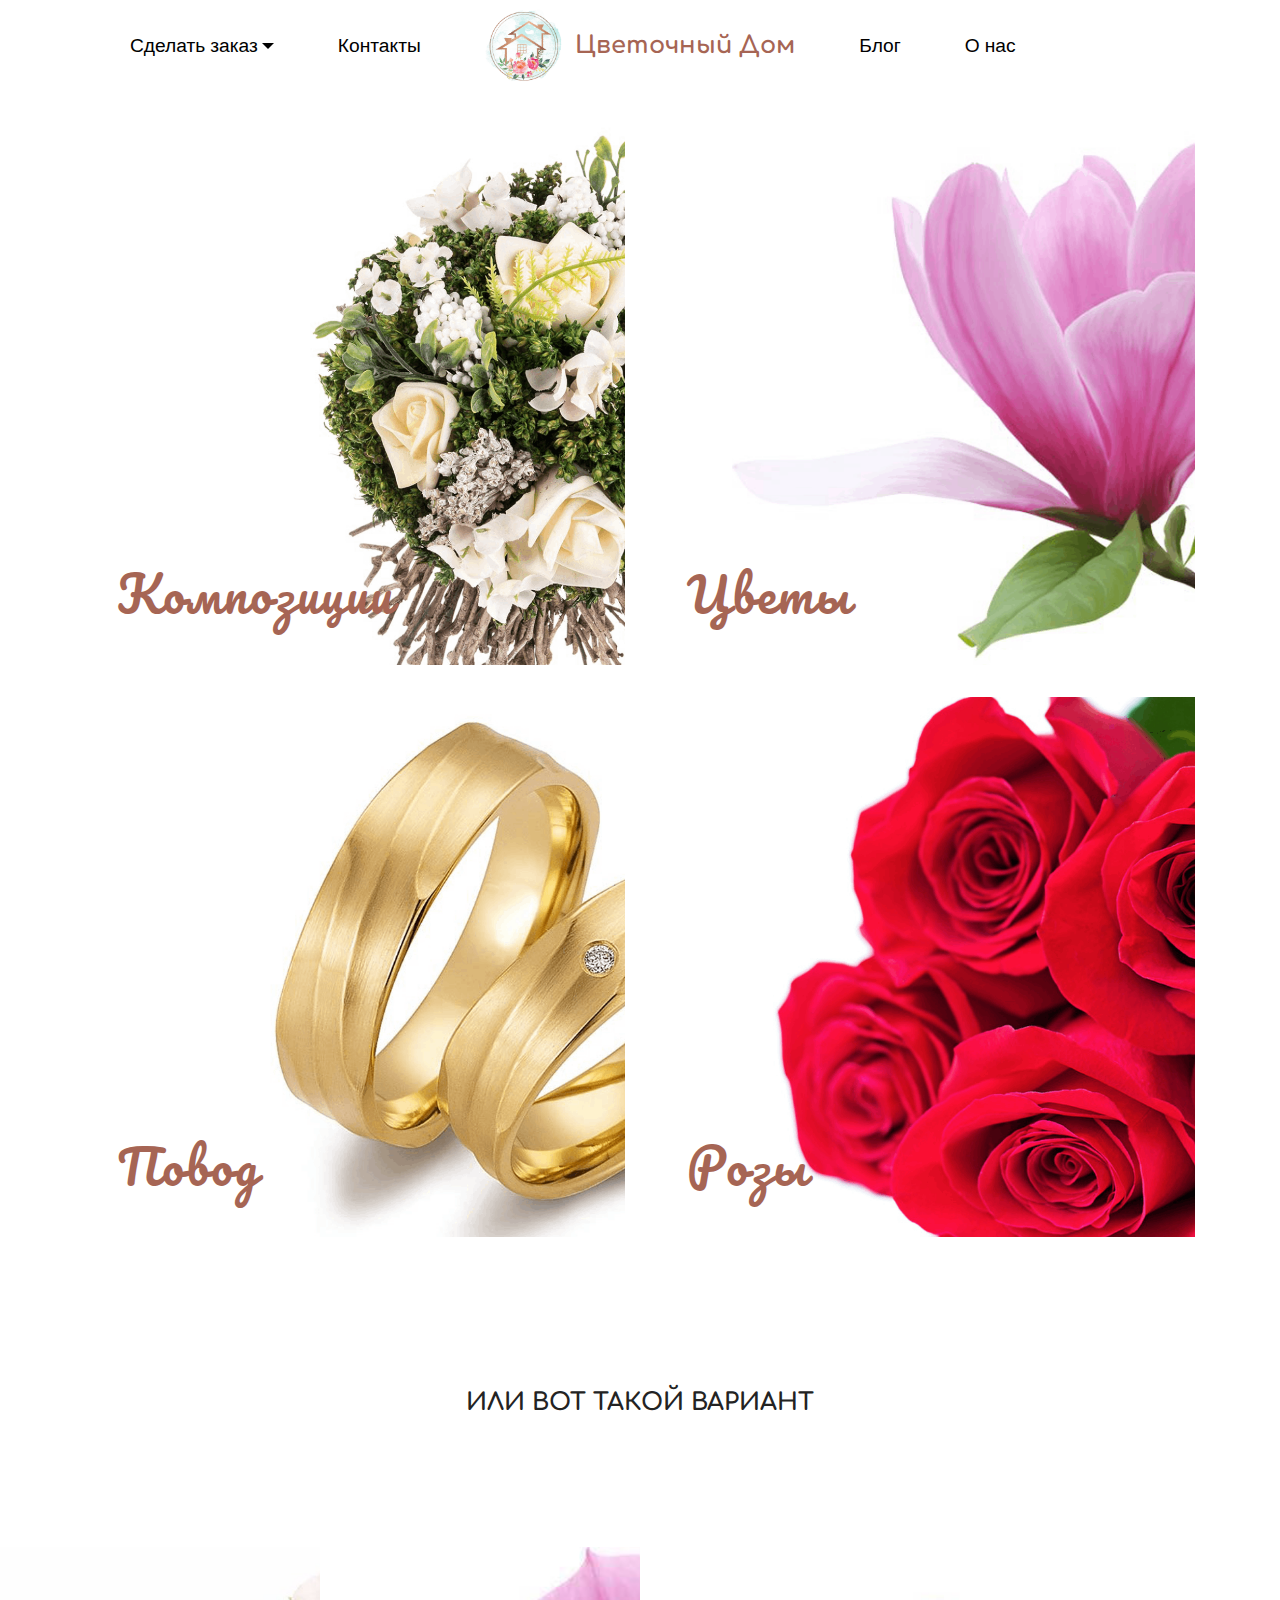
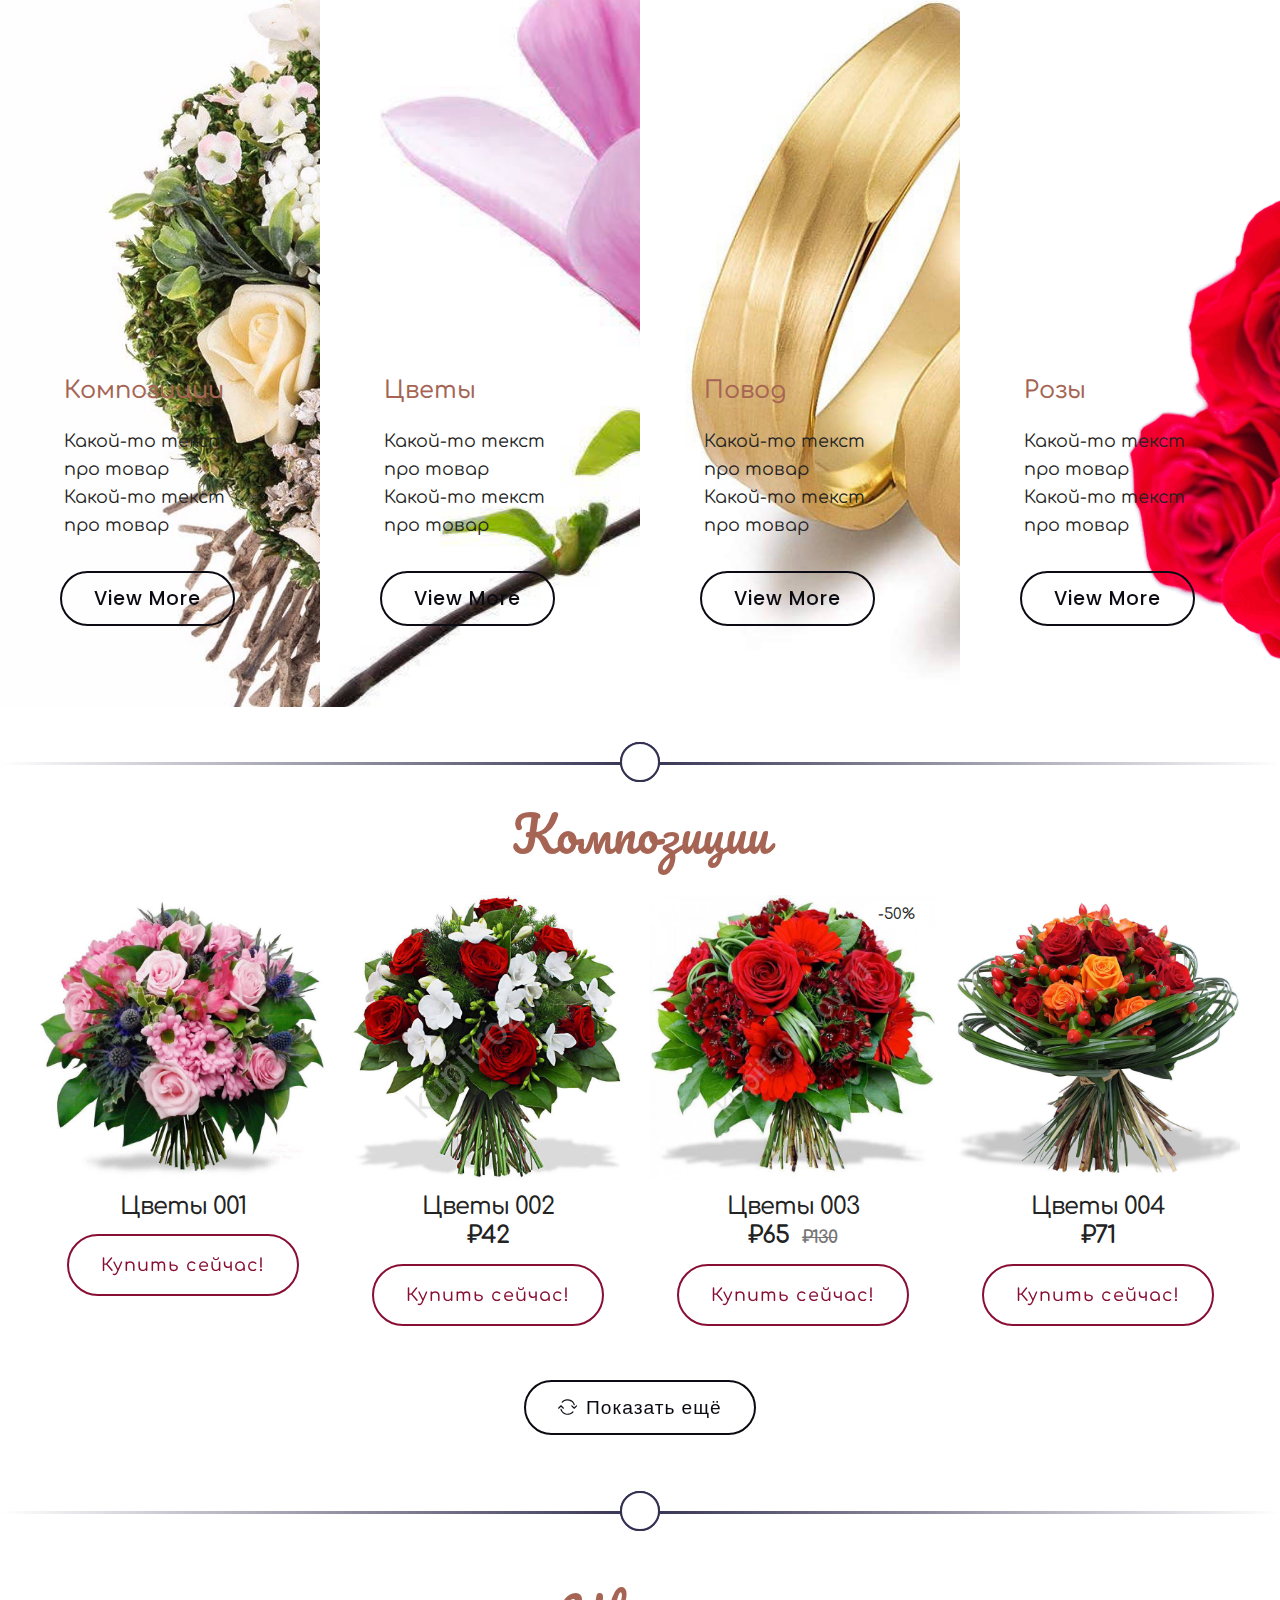
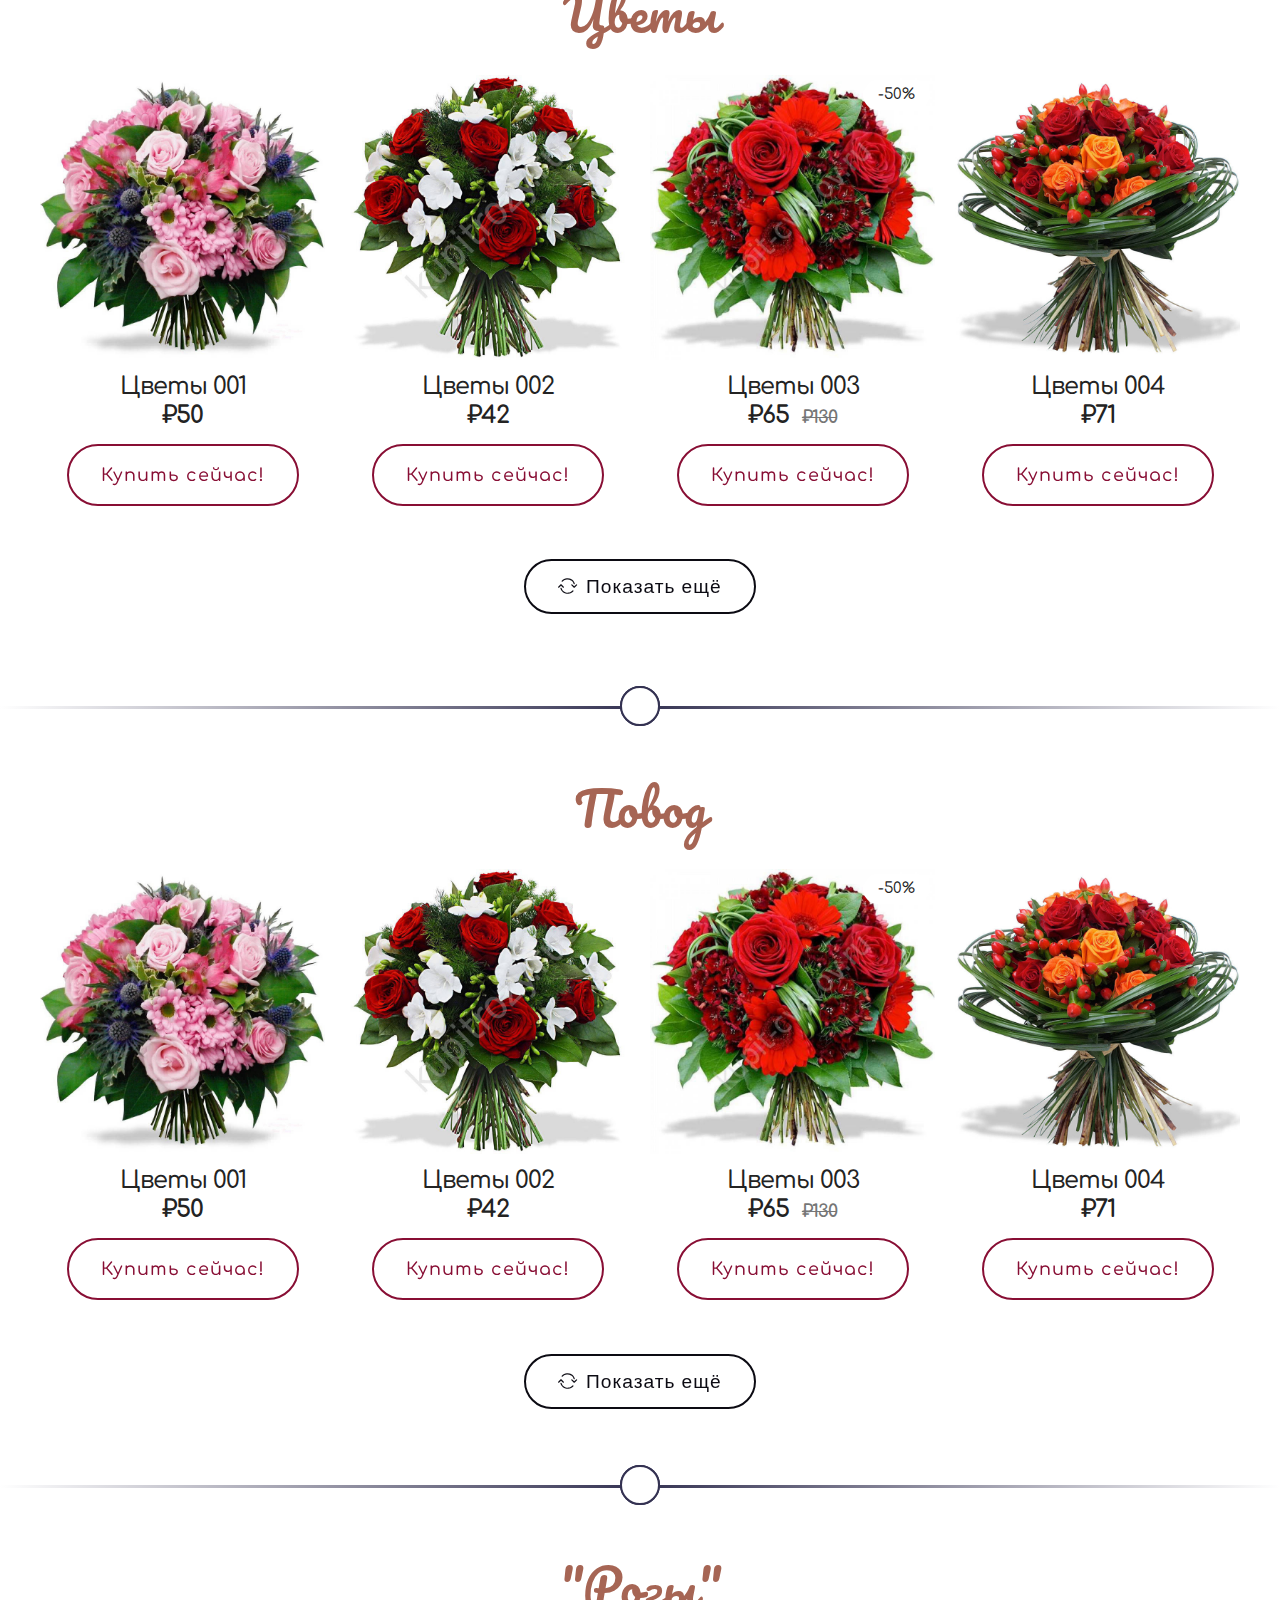
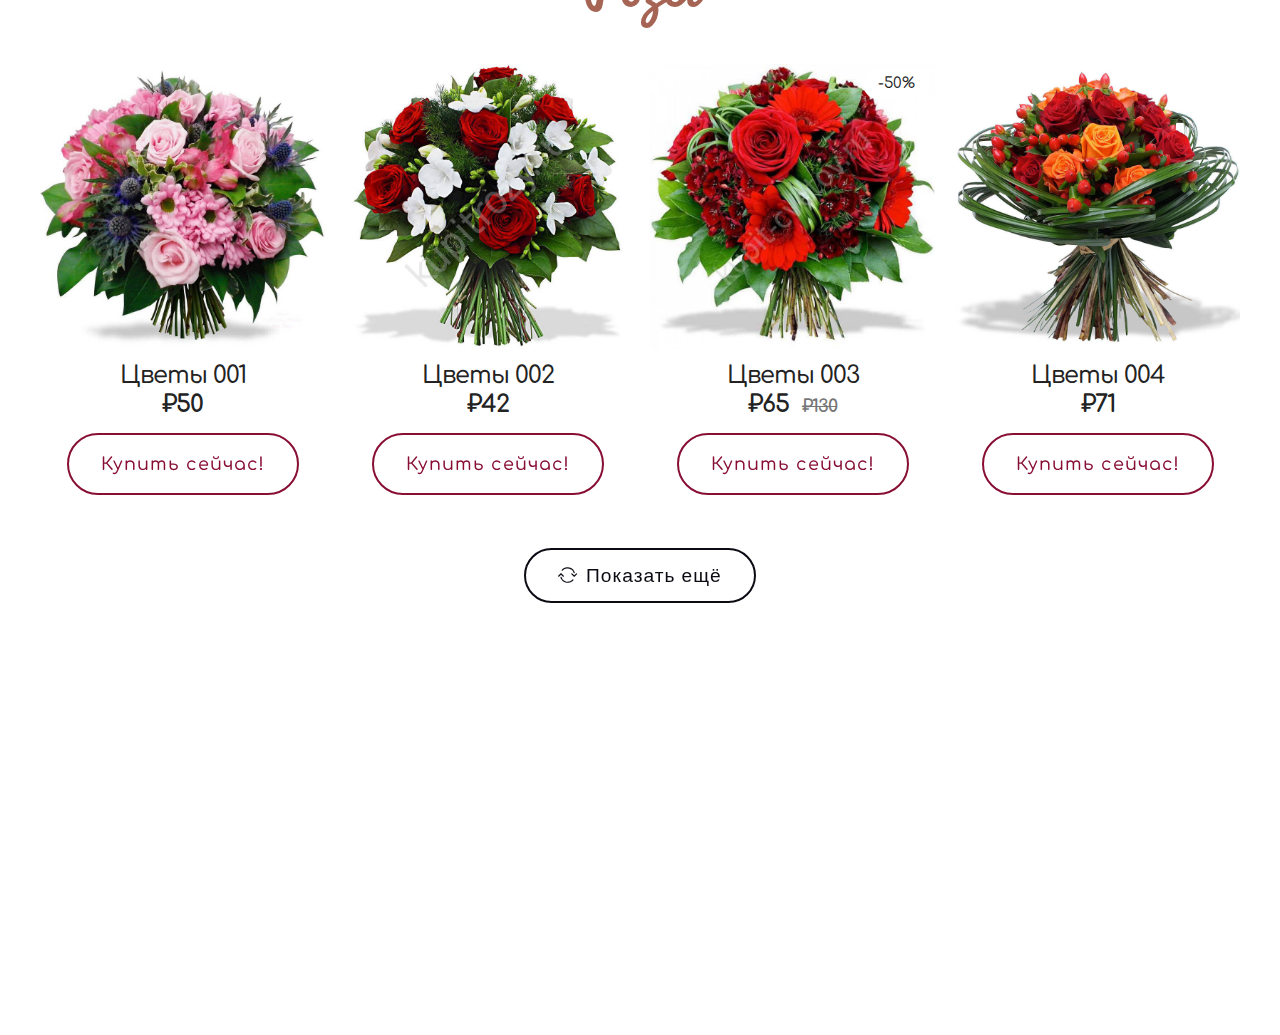
==== commit 4048386a: "Add files via upload" ====
--- a/index.html
+++ b/index.html
@@ -1,14 +1,14 @@
 <!DOCTYPE html>
 <html  >
 <head>
-  
+
   <meta charset="UTF-8">
   <meta http-equiv="X-UA-Compatible" content="IE=edge">
-  
+
   <meta name="viewport" content="width=device-width, initial-scale=1, minimum-scale=1">
   <link rel="shortcut icon" href="assets/images/flowershouse-122x118.png" type="image/x-icon">
   <meta name="description" content="">
-  
+
   <title>Цветочный дом</title>
   <link rel="preload" as="style" href="assets/web/assets/mobirise-icons2/mobirise2.css">
 <link rel="stylesheet" href="assets/web/assets/mobirise-icons2/mobirise2.css">
@@ -26,9 +26,9 @@
   <link rel="stylesheet" href="assets/gallery/style.css">
   <link rel="stylesheet" href="assets/formoid-css/recaptcha.css">
   <link rel="preload" as="style" href="assets/mobirise/css/mbr-additional.css"><link rel="stylesheet" href="assets/mobirise/css/mbr-additional.css" type="text/css">
-  
-  
-  
+
+
+
 
 </head>
 <body>
@@ -64,12 +64,12 @@
       var scr = document.createElement("script");
       scr.src = "https://lk.easynetshop.ru/catalog_export/export_ 76e78844_0.js" + "?ts=" + new Date().getTime();
       document.getElementsByTagName("head")[0].appendChild(scr);
-  	}, false);		
+  	}, false);
 </script>
 <script>
     document.addEventListener("EasyNetShopLoaded", function(event) {
-	  // Устанавливаем изображение. Указываем адрес загруженной на сайт картинки 
-      ens_jQuery('#enscart_image_wrapper').html('<img src="https://pluspng.com/img-png/shop-png-black-and-white--512.png">');             
+	  // Устанавливаем изображение. Указываем адрес загруженной на сайт картинки
+      ens_jQuery('#enscart_image_wrapper').html('<img src="https://pluspng.com/img-png/shop-png-black-and-white--512.png">');
     }, false);
 </script>
 
@@ -77,40 +77,40 @@
     #enscart_wrapper {
       text-align: center; /*Выровнять иконку корзины по центру */
     }
-   
+
     #enscart_image_wrapper {
       background: #A66554; /* Изменить фон кнопки */
-     
+
     }
     #enscart_image_wrapper img {
       height: 90%; /* Подогнать размер изображения под кнопку */
-      width: auto; 
+      width: auto;
       padding-top:8px;
     }
 </style>
 <style>
 	#enscart_wrapper {
-		top: 10px;  
+		top: 10px;
 		bottom: auto;
-		
+
 		right: 50px;
-		left: auto;		
+		left: auto;
 	}
 </style>
 <!-- /Google Analytics -->
 
 
-  <section class="menu popup-btn-cards cid-rPgFyM6gam" once="menu" id="menu2-s">
-
-    
-    
+  <section class="menu popup-btn-cards cid-rPgFyM6gam" once="menu" id="menu2-s" data-sortbtn="btn-primary">
+
+
+
 
     <nav class="navbar navbar-dropdown navbar-expand-lg">
         <div class="mbr-overlay" style="opacity: 0.9;"></div>
 
-      
+
       <div class="collapse navbar-collapse" id="navbarSupportedContent">
-            
+
         <div class="left-menu">
           <ul class="navbar-nav nav-dropdown" data-app-modern-menu="true"><li class="nav-item dropdown">
                   <a class="nav-link link text-black dropdown-toggle display-4" href="#" data-toggle="dropdown-submenu" aria-expanded="false">
@@ -153,107 +153,107 @@
     </nav>
 </section>
 
-<section class="mbr-section extFeatures popup-btn-cards cid-rPfakiE5Oy" id="extFeatures54-7">
-
-    
-
-    
+<section class="mbr-section extFeatures popup-btn-cards cid-rPfakiE5Oy" id="extFeatures54-7" data-sortbtn="btn-primary">
+
+
+
+
 
     <div class="container">
-        
-
-        
-    
-        
-        
+
+
+
+
+
+
         <div class="row justify-content-center">
             <div class="card col-sm-12 col-md-6 first-row-card">
                 <div class="card-wrapper">
-                    
+
                     <div class="card-img">
                         <a href="composition.html"><img src="assets/images/-1080x1080.png" alt="" title=""></a>
-                        
+
                     </div>
                     <div class="card-box caption mbr-white justify-content-start">
                         <p class="mbr-text card-title mbr-fonts-style mbr-lighter display-2"><a href="composition.html" class="text-warning">Композиции</a></p>
-                        
+
                     </div>
                 </div>
             </div>
 
             <div class="card col-sm-12 col-md-6 first-row-card">
                 <div class="card-wrapper">
-                    
+
                     <div class="card-img">
                         <a href="flowers.html"><img src="assets/images/-735x609.png" alt="" title=""></a>
-                        
+
                     </div>
                     <div class="card-box caption mbr-white justify-content-start">
                         <p class="mbr-text card-title mbr-fonts-style mbr-lighter display-2">
                             <a href="flowers.html" class="text-warning">Цветы</a>
                         </p>
-                        
+
                     </div>
                 </div>
             </div>
 
             <div class="card col-sm-12 col-md-6">
                 <div class="card-wrapper">
-                    
+
                     <div class="card-img">
                         <a href="reason.html"><img src="assets/images/-800x800.png" alt="" title=""></a>
-                        
+
                     </div>
                     <div class="card-box caption mbr-white justify-content-start">
                         <p class="mbr-text card-title mbr-fonts-style mbr-lighter display-2"><a href="reason.html" class="text-warning">
                             Повод
                         </a></p>
-                        
+
                     </div>
                 </div>
             </div>
 
             <div class="card col-sm-12 col-md-6">
                 <div class="card-wrapper">
-                    
+
                     <div class="card-img">
                         <img src="assets/images/-1024x1024.png" alt="" title="">
-                        
+
                     </div>
                     <div class="card-box caption mbr-white justify-content-start">
                         <p class="mbr-text card-title mbr-fonts-style mbr-lighter display-2"><a href="roses.html" class="text-warning">
                             Розы
                         </a></p>
-                        
-                    </div>
-                </div>
-            </div>
-
-        </div>
-    </div>
-</section>
-
-<section class="cid-rPl7hnQm3G" id="content7-2g">
-
-    
-
-    
+
+                    </div>
+                </div>
+            </div>
+
+        </div>
+    </div>
+</section>
+
+<section class="cid-rPl7hnQm3G" id="content7-2g" data-sortbtn="btn-primary">
+
+
+
+
     <div class="container-fluid">
         <div class="row justify-content-center">
             <div class="col-12 col-lg-6 col-md-8 align-center">
                 <h3 class="mbr-section-subtitle align-center mbr-fonts-style mbr-light pb-3 display-5"><strong>
                     ИЛИ ВОТ ТАКОЙ ВАРИАНТ</strong></h3>
-                
-            </div>
-        </div>
-    </div>
-</section>
-
-<section class="features3 cid-rPfcLAqKHi" id="extFeatures67-8">
-
-    
-
-    
+
+            </div>
+        </div>
+    </div>
+</section>
+
+<section class="features3 cid-rPfcLAqKHi" id="extFeatures67-8" data-sortbtn="btn-primary">
+
+
+
+
     <div class="container-fluid">
         <div class="media-container-row">
             <div class="card p-3 col-12 col-md-6 col-lg-3">
@@ -307,24 +307,86 @@
     </div>
 </section>
 
-<section class="cid-rPiyuAfbYO" id="content7-16">
-
-    
-
-    
+<div id="custom-html-3a"><!-- Type valid HTML here -->
+
+<hr>
+
+
+
+
+
+
+
+</div>
+
+<section class="cid-rPiyuAfbYO" id="content7-16" data-sortbtn="btn-primary">
+
+
+
+
     <div class="container-fluid">
         <div class="row justify-content-center">
             <div class="col-12 col-lg-6 col-md-8 align-center">
-                
+
                 <h2 class="mbr-section-title align-center mbr-fonts-style mbr-bold display-2"><a href="composition.html" class="text-warning">Композиции</a></h2>
             </div>
         </div>
     </div>
 </section>
 
-<section class="mbr-gallery cid-rPizvJigQ3" id="shop1-1a">
-
-    
+<section class="mbr-gallery cid-rPizvJigQ3" id="shop1-1a" data-sortbtn="btn-primary">
+
+
+
+    <div>
+        <div class="mbr-shop" show-sidebar="" card-buttons="" show-buttons=""><!-- Shop Gallery --><div class="row col-md-12"><div class="wrapper-shop-items col-md-12"><div class="mbr-gallery-row"><div><div class="shop-items"><div class="mbr-gallery-item" data-tags="Потрясающие" data-slide-to="0" data-seller="false" data-price="50" data-oldprice="100"><div class="item_overlay" data-toggle="modal"></div><div class="galleryItem" data-toggle="modal"><div class="style_overlay"></div><div class="img_wraper"><img src="assets/images/bouquet-absolute-tendresse-russe-800x800-800x800.jpg" alt="" title=""></div><span class="onsale mbr-fonts-style display-7" data-onsale="false" style="display: none;">-50%</span><div class="sidebar_wraper"><h4 class="item-title mbr-fonts-style mbr-text display-5">Цветы 001</h4><div class="price-block"><span class="easynetshop-item-price" data-rel="76e78844160418"></span><span class="oldprice mbr-fonts-style display-7" style="display: none;">$100</span></div><div class="card-description">Могут отличаться по цвету (свяжитесь с нами для уточнения размера)<br><br><ul><li>Крутой букет</li> <li>Ну просто очень крутой букет</li> <li>Самый крутой букет</li> <li>Покупай этот крутой букет</li></ul> <br>И тут что-то про то какой он классный и тд, много текста, лалалалала лалалалала лалалалала лалалалала &nbsp;лалалалала лалалалала лалалалала<br><br>Код товара: <strong>385DDF5p</strong></div><div class="mbr-section-btn" buttons="0"><a href="index.html" class="btn display-7 btn-secondary-outline">Купить сейчас!</a></div></div></div></div><div class="mbr-gallery-item" data-tags="Замечательно" data-slide-to="1" data-seller="false" data-price="42" data-oldprice="84"><div class="item_overlay" data-toggle="modal"></div><div class="galleryItem" data-toggle="modal"><div class="style_overlay"></div><div class="img_wraper"><img src="assets/images/simfoniya-zvukov-800x800-800x800.jpg" alt="" title=""></div><span class="onsale mbr-fonts-style display-7" data-onsale="false" style="display: none;">-50%</span><div class="sidebar_wraper"><h4 class="item-title mbr-fonts-style mbr-text display-5">Цветы 002</h4><div class="price-block"><span class="shop-item-price mbr-fonts-style display-5">₽42</span><span class="oldprice mbr-fonts-style display-7" style="display: none;">$84</span></div><div class="card-description">Могут отличаться по цвету (свяжитесь с нами для уточнения размера)<br><br><ul><li>Крутой букет</li> <li>Ну просто очень крутой букет</li> <li>Самый крутой букет</li> <li>Покупай скорее</li></ul> <br>И тут что-то про то какой он классный и тд, много текста, лалалалала лалалалала лалалалала лалалалала  лалалалала лалалалала лалалалала<div><br>Код товара: <strong>385DDF5p</strong></div></div><div class="mbr-section-btn" buttons="0"><a href="index.html" class="btn display-7 btn-secondary-outline">Купить сейчас!</a></div></div></div></div><div class="mbr-gallery-item" data-tags="Творческий" data-slide-to="2" data-seller="false" data-price="65" data-oldprice="130"><div class="item_overlay" data-toggle="modal"></div><div class="galleryItem" data-toggle="modal"><div class="style_overlay"></div><div class="img_wraper"><img src="assets/images/01-369-750x750-750x750.jpg" alt="" title=""></div><span class="onsale mbr-fonts-style display-7" data-onsale="true">-50%</span><div class="sidebar_wraper"><h4 class="item-title mbr-fonts-style mbr-text display-5">Цветы 003</h4><div class="price-block"><span class="shop-item-price mbr-fonts-style display-5">₽65</span><span class="oldprice mbr-fonts-style display-7">₽130</span></div><div class="card-description">Могут отличаться по цвету (свяжитесь с нами для уточнения размера)<br><br><ul><li>Крутой букт</li> <li>Самый самый</li> <li>Твоя жена о нем мечтает</li> <li>Покупай сейчас</li></ul> <br>И тут что-то про то какой он классный и тд, много текста, лалалалала лалалалала лалалалала лалалалала лалалалала лалалалала лалалалала.<br><br>Код товара: <strong>385DDF5p</strong></div><div class="mbr-section-btn" buttons="0"><a href="index.html" class="btn display-7 btn-secondary-outline">Купить сейчас!</a></div></div></div></div><div class="mbr-gallery-item" data-tags="Потрясающие" data-slide-to="3" data-seller="false" data-price="71" data-oldprice="142"><div class="item_overlay" data-toggle="modal"></div><div class="galleryItem" data-toggle="modal"><div class="style_overlay"></div><div class="img_wraper"><img src="assets/images/s1200-4-1000x1000-800x800.jpg" alt="" title=""></div><span class="onsale mbr-fonts-style display-7" data-onsale="false" style="display: none;">-50%</span><div class="sidebar_wraper"><h4 class="item-title mbr-fonts-style mbr-text display-5">Цветы 004</h4><div class="price-block"><span class="shop-item-price mbr-fonts-style display-5">₽71</span><span class="oldprice mbr-fonts-style display-7" style="display: none;">$142</span></div><div class="card-description">Могут отличаться по цвету (свяжитесь с нами для уточнения размера)<div><br><ul><li>Покупай сейчас</li><li>Покупай сейчас</li><li>Покупай сейчас</li> <li>Покупай сейчас</li></ul> <br>И тут что-то про то какой он классный и тд, много текста, лалалалала лалалалала лалалалала лалалалала лалалалала лалалалала лалалалала<br><br>Код товара: <strong>385DDF5p</strong></div></div><div class="mbr-section-btn" buttons="0"><a href="index.html" class="btn display-7 btn-secondary-outline">Купить сейчас!</a></div></div></div></div></div></div><div class="clearfix"></div></div></div></div><!-- Lightbox --><div class="shopItemsModal_wraper" style="z-index: 100;"><div class="shopItemsModalBg"></div><div class="shopItemsModal row"><div class="col-md-6 image-modal"></div><div class="col-md-6 text-modal"></div><div class="closeModal"><div class="close-modal-wrapper"></div></div></div></div></div>
+    </div>
+
+</section>
+
+<section class="mbr-section content11 cid-rPiEVt2Po8" id="content11-1f" data-sortbtn="btn-primary">
+
+
+
+    <div class="container-fluid">
+        <div class="row justify-content-center">
+            <div class="col-12 col-lg-10">
+                <div class="mbr-section-btn align-center"><a class="btn btn-primary-outline display-4" href="composition.html"><span class="mbrib-update mbr-iconfont mbr-iconfont-btn"></span>Показать ещё</a></div>
+            </div>
+        </div>
+    </div>
+</section>
+
+<div id="custom-html-29"><!-- Type valid HTML here -->
+
+<hr>
+
+
+
+
+
+
+
+</div>
+
+<section class="cid-rPiLDSxvVO" id="content7-1o" data-sortbtn="btn-primary">
+
+
+
+
+    <div class="container-fluid">
+        <div class="row justify-content-center">
+            <div class="col-12 col-lg-6 col-md-8 align-center">
+
+                <h2 class="mbr-section-title align-center mbr-fonts-style mbr-bold display-2"><a href="flowers.html" class="text-warning">Цветы</a></h2>
+            </div>
+        </div>
+    </div>
+</section>
+
+<section class="mbr-gallery cid-rPlfSSLEaB" id="shop1-2h" data-sortbtn="btn-primary">
+
+
 
     <div>
         <div class="mbr-shop" show-sidebar="" card-buttons="" show-buttons=""><!-- Shop Gallery --><div class="row col-md-12"><div class="wrapper-shop-items col-md-12"><div class="mbr-gallery-row"><div><div class="shop-items"><div class="mbr-gallery-item" data-tags="Потрясающие" data-slide-to="0" data-seller="false" data-price="50" data-oldprice="100"><div class="item_overlay" data-toggle="modal"></div><div class="galleryItem" data-toggle="modal"><div class="style_overlay"></div><div class="img_wraper"><img src="assets/images/bouquet-absolute-tendresse-russe-800x800-800x800.jpg" alt="" title=""></div><span class="onsale mbr-fonts-style display-7" data-onsale="false" style="display: none;">-50%</span><div class="sidebar_wraper"><h4 class="item-title mbr-fonts-style mbr-text display-5">Цветы 001</h4><div class="price-block"><span class="shop-item-price mbr-fonts-style display-5">₽50</span><span class="oldprice mbr-fonts-style display-7" style="display: none;">$100</span></div><div class="card-description">Могут отличаться по цвету (свяжитесь с нами для уточнения размера)<br><br><ul><li>Крутой букет</li> <li>Ну просто очень крутой букет</li> <li>Самый крутой букет</li> <li>Покупай этот крутой букет</li></ul> <br>И тут что-то про то какой он классный и тд, много текста, лалалалала лалалалала лалалалала лалалалала &nbsp;лалалалала лалалалала лалалалала<br><br>Код товара: <strong>385DDF5p</strong></div><div class="mbr-section-btn" buttons="0"><a href="index.html" class="btn display-7 btn-secondary-outline">Купить сейчас!</a></div></div></div></div><div class="mbr-gallery-item" data-tags="Замечательно" data-slide-to="1" data-seller="false" data-price="42" data-oldprice="84"><div class="item_overlay" data-toggle="modal"></div><div class="galleryItem" data-toggle="modal"><div class="style_overlay"></div><div class="img_wraper"><img src="assets/images/simfoniya-zvukov-800x800-800x800.jpg" alt="" title=""></div><span class="onsale mbr-fonts-style display-7" data-onsale="false" style="display: none;">-50%</span><div class="sidebar_wraper"><h4 class="item-title mbr-fonts-style mbr-text display-5">Цветы 002</h4><div class="price-block"><span class="shop-item-price mbr-fonts-style display-5">₽42</span><span class="oldprice mbr-fonts-style display-7" style="display: none;">$84</span></div><div class="card-description">Могут отличаться по цвету (свяжитесь с нами для уточнения размера)<br><br><ul><li>Крутой букет</li> <li>Ну просто очень крутой букет</li> <li>Самый крутой букет</li> <li>Покупай скорее</li></ul> <br>И тут что-то про то какой он классный и тд, много текста, лалалалала лалалалала лалалалала лалалалала  лалалалала лалалалала лалалалала<div><br>Код товара: <strong>385DDF5p</strong></div></div><div class="mbr-section-btn" buttons="0"><a href="index.html" class="btn display-7 btn-secondary-outline">Купить сейчас!</a></div></div></div></div><div class="mbr-gallery-item" data-tags="Творческий" data-slide-to="2" data-seller="false" data-price="65" data-oldprice="130"><div class="item_overlay" data-toggle="modal"></div><div class="galleryItem" data-toggle="modal"><div class="style_overlay"></div><div class="img_wraper"><img src="assets/images/01-369-750x750-750x750.jpg" alt="" title=""></div><span class="onsale mbr-fonts-style display-7" data-onsale="true">-50%</span><div class="sidebar_wraper"><h4 class="item-title mbr-fonts-style mbr-text display-5">Цветы 003</h4><div class="price-block"><span class="shop-item-price mbr-fonts-style display-5">₽65</span><span class="oldprice mbr-fonts-style display-7">₽130</span></div><div class="card-description">Могут отличаться по цвету (свяжитесь с нами для уточнения размера)<br><br><ul><li>Крутой букт</li> <li>Самый самый</li> <li>Твоя жена о нем мечтает</li> <li>Покупай сейчас</li></ul> <br>И тут что-то про то какой он классный и тд, много текста, лалалалала лалалалала лалалалала лалалалала лалалалала лалалалала лалалалала.<br><br>Код товара: <strong>385DDF5p</strong></div><div class="mbr-section-btn" buttons="0"><a href="index.html" class="btn display-7 btn-secondary-outline">Купить сейчас!</a></div></div></div></div><div class="mbr-gallery-item" data-tags="Потрясающие" data-slide-to="3" data-seller="false" data-price="71" data-oldprice="142"><div class="item_overlay" data-toggle="modal"></div><div class="galleryItem" data-toggle="modal"><div class="style_overlay"></div><div class="img_wraper"><img src="assets/images/s1200-4-1000x1000-800x800.jpg" alt="" title=""></div><span class="onsale mbr-fonts-style display-7" data-onsale="false" style="display: none;">-50%</span><div class="sidebar_wraper"><h4 class="item-title mbr-fonts-style mbr-text display-5">Цветы 004</h4><div class="price-block"><span class="shop-item-price mbr-fonts-style display-5">₽71</span><span class="oldprice mbr-fonts-style display-7" style="display: none;">$142</span></div><div class="card-description">Могут отличаться по цвету (свяжитесь с нами для уточнения размера)<div><br><ul><li>Покупай сейчас</li><li>Покупай сейчас</li><li>Покупай сейчас</li> <li>Покупай сейчас</li></ul> <br>И тут что-то про то какой он классный и тд, много текста, лалалалала лалалалала лалалалала лалалалала лалалалала лалалалала лалалалала<br><br>Код товара: <strong>385DDF5p</strong></div></div><div class="mbr-section-btn" buttons="0"><a href="index.html" class="btn display-7 btn-secondary-outline">Купить сейчас!</a></div></div></div></div></div></div><div class="clearfix"></div></div></div></div><!-- Lightbox --><div class="shopItemsModal_wraper" style="z-index: 100;"><div class="shopItemsModalBg"></div><div class="shopItemsModal row"><div class="col-md-6 image-modal"></div><div class="col-md-6 text-modal"></div><div class="closeModal"><div class="close-modal-wrapper"></div></div></div></div></div>
@@ -332,49 +394,49 @@
 
 </section>
 
-<section class="mbr-section content11 cid-rPiEVt2Po8" id="content11-1f">
-
-    
+<section class="mbr-section content11 cid-rPiLIJ4gcn" id="content11-1q" data-sortbtn="btn-primary">
+
+
 
     <div class="container-fluid">
         <div class="row justify-content-center">
             <div class="col-12 col-lg-10">
-                <div class="mbr-section-btn align-center"><a class="btn btn-primary-outline display-4" href="composition.html"><span class="mbrib-update mbr-iconfont mbr-iconfont-btn"></span>Показать ещё</a></div>
-            </div>
-        </div>
-    </div>
-</section>
-
-<div id="custom-html-29"><!-- Type valid HTML here -->
+                <div class="mbr-section-btn align-center"><a class="btn btn-primary-outline display-4" href="flowers.html"><span class="mbrib-update mbr-iconfont mbr-iconfont-btn"></span>Показать ещё</a></div>
+            </div>
+        </div>
+    </div>
+</section>
+
+<div id="custom-html-33"><!-- Type valid HTML here -->
 
 <hr>
 
- 
-
- 
-
- 
+
+
+
+
+
 
 </div>
 
-<section class="cid-rPiLDSxvVO" id="content7-1o">
-
-    
-
-    
+<section class="cid-rPiLKwcDIW" id="content7-1s" data-sortbtn="btn-primary">
+
+
+
+
     <div class="container-fluid">
         <div class="row justify-content-center">
             <div class="col-12 col-lg-6 col-md-8 align-center">
-                
-                <h2 class="mbr-section-title align-center mbr-fonts-style mbr-bold display-2"><a href="flowers.html" class="text-warning">Цветы</a></h2>
-            </div>
-        </div>
-    </div>
-</section>
-
-<section class="mbr-gallery cid-rPlfSSLEaB" id="shop1-2h">
-
-    
+
+                <h2 class="mbr-section-title align-center mbr-fonts-style mbr-bold display-2"><a href="reason.html" class="text-warning">Повод</a></h2>
+            </div>
+        </div>
+    </div>
+</section>
+
+<section class="mbr-gallery cid-rPlg9vXKQu" id="shop1-2i" data-sortbtn="btn-primary">
+
+
 
     <div>
         <div class="mbr-shop" show-sidebar="" card-buttons="" show-buttons=""><!-- Shop Gallery --><div class="row col-md-12"><div class="wrapper-shop-items col-md-12"><div class="mbr-gallery-row"><div><div class="shop-items"><div class="mbr-gallery-item" data-tags="Потрясающие" data-slide-to="0" data-seller="false" data-price="50" data-oldprice="100"><div class="item_overlay" data-toggle="modal"></div><div class="galleryItem" data-toggle="modal"><div class="style_overlay"></div><div class="img_wraper"><img src="assets/images/bouquet-absolute-tendresse-russe-800x800-800x800.jpg" alt="" title=""></div><span class="onsale mbr-fonts-style display-7" data-onsale="false" style="display: none;">-50%</span><div class="sidebar_wraper"><h4 class="item-title mbr-fonts-style mbr-text display-5">Цветы 001</h4><div class="price-block"><span class="shop-item-price mbr-fonts-style display-5">₽50</span><span class="oldprice mbr-fonts-style display-7" style="display: none;">$100</span></div><div class="card-description">Могут отличаться по цвету (свяжитесь с нами для уточнения размера)<br><br><ul><li>Крутой букет</li> <li>Ну просто очень крутой букет</li> <li>Самый крутой букет</li> <li>Покупай этот крутой букет</li></ul> <br>И тут что-то про то какой он классный и тд, много текста, лалалалала лалалалала лалалалала лалалалала &nbsp;лалалалала лалалалала лалалалала<br><br>Код товара: <strong>385DDF5p</strong></div><div class="mbr-section-btn" buttons="0"><a href="index.html" class="btn display-7 btn-secondary-outline">Купить сейчас!</a></div></div></div></div><div class="mbr-gallery-item" data-tags="Замечательно" data-slide-to="1" data-seller="false" data-price="42" data-oldprice="84"><div class="item_overlay" data-toggle="modal"></div><div class="galleryItem" data-toggle="modal"><div class="style_overlay"></div><div class="img_wraper"><img src="assets/images/simfoniya-zvukov-800x800-800x800.jpg" alt="" title=""></div><span class="onsale mbr-fonts-style display-7" data-onsale="false" style="display: none;">-50%</span><div class="sidebar_wraper"><h4 class="item-title mbr-fonts-style mbr-text display-5">Цветы 002</h4><div class="price-block"><span class="shop-item-price mbr-fonts-style display-5">₽42</span><span class="oldprice mbr-fonts-style display-7" style="display: none;">$84</span></div><div class="card-description">Могут отличаться по цвету (свяжитесь с нами для уточнения размера)<br><br><ul><li>Крутой букет</li> <li>Ну просто очень крутой букет</li> <li>Самый крутой букет</li> <li>Покупай скорее</li></ul> <br>И тут что-то про то какой он классный и тд, много текста, лалалалала лалалалала лалалалала лалалалала  лалалалала лалалалала лалалалала<div><br>Код товара: <strong>385DDF5p</strong></div></div><div class="mbr-section-btn" buttons="0"><a href="index.html" class="btn display-7 btn-secondary-outline">Купить сейчас!</a></div></div></div></div><div class="mbr-gallery-item" data-tags="Творческий" data-slide-to="2" data-seller="false" data-price="65" data-oldprice="130"><div class="item_overlay" data-toggle="modal"></div><div class="galleryItem" data-toggle="modal"><div class="style_overlay"></div><div class="img_wraper"><img src="assets/images/01-369-750x750-750x750.jpg" alt="" title=""></div><span class="onsale mbr-fonts-style display-7" data-onsale="true">-50%</span><div class="sidebar_wraper"><h4 class="item-title mbr-fonts-style mbr-text display-5">Цветы 003</h4><div class="price-block"><span class="shop-item-price mbr-fonts-style display-5">₽65</span><span class="oldprice mbr-fonts-style display-7">₽130</span></div><div class="card-description">Могут отличаться по цвету (свяжитесь с нами для уточнения размера)<br><br><ul><li>Крутой букт</li> <li>Самый самый</li> <li>Твоя жена о нем мечтает</li> <li>Покупай сейчас</li></ul> <br>И тут что-то про то какой он классный и тд, много текста, лалалалала лалалалала лалалалала лалалалала лалалалала лалалалала лалалалала.<br><br>Код товара: <strong>385DDF5p</strong></div><div class="mbr-section-btn" buttons="0"><a href="index.html" class="btn display-7 btn-secondary-outline">Купить сейчас!</a></div></div></div></div><div class="mbr-gallery-item" data-tags="Потрясающие" data-slide-to="3" data-seller="false" data-price="71" data-oldprice="142"><div class="item_overlay" data-toggle="modal"></div><div class="galleryItem" data-toggle="modal"><div class="style_overlay"></div><div class="img_wraper"><img src="assets/images/s1200-4-1000x1000-800x800.jpg" alt="" title=""></div><span class="onsale mbr-fonts-style display-7" data-onsale="false" style="display: none;">-50%</span><div class="sidebar_wraper"><h4 class="item-title mbr-fonts-style mbr-text display-5">Цветы 004</h4><div class="price-block"><span class="shop-item-price mbr-fonts-style display-5">₽71</span><span class="oldprice mbr-fonts-style display-7" style="display: none;">$142</span></div><div class="card-description">Могут отличаться по цвету (свяжитесь с нами для уточнения размера)<div><br><ul><li>Покупай сейчас</li><li>Покупай сейчас</li><li>Покупай сейчас</li> <li>Покупай сейчас</li></ul> <br>И тут что-то про то какой он классный и тд, много текста, лалалалала лалалалала лалалалала лалалалала лалалалала лалалалала лалалалала<br><br>Код товара: <strong>385DDF5p</strong></div></div><div class="mbr-section-btn" buttons="0"><a href="index.html" class="btn display-7 btn-secondary-outline">Купить сейчас!</a></div></div></div></div></div></div><div class="clearfix"></div></div></div></div><!-- Lightbox --><div class="shopItemsModal_wraper" style="z-index: 100;"><div class="shopItemsModalBg"></div><div class="shopItemsModal row"><div class="col-md-6 image-modal"></div><div class="col-md-6 text-modal"></div><div class="closeModal"><div class="close-modal-wrapper"></div></div></div></div></div>
@@ -382,49 +444,49 @@
 
 </section>
 
-<section class="mbr-section content11 cid-rPiLIJ4gcn" id="content11-1q">
-
-    
+<section class="mbr-section content11 cid-rPiLLwyKFd" id="content11-1u" data-sortbtn="btn-primary">
+
+
 
     <div class="container-fluid">
         <div class="row justify-content-center">
             <div class="col-12 col-lg-10">
-                <div class="mbr-section-btn align-center"><a class="btn btn-primary-outline display-4" href="flowers.html"><span class="mbrib-update mbr-iconfont mbr-iconfont-btn"></span>Показать ещё</a></div>
-            </div>
-        </div>
-    </div>
-</section>
-
-<div id="custom-html-33"><!-- Type valid HTML here -->
+                <div class="mbr-section-btn align-center"><a class="btn btn-primary-outline display-4" href="reason.html"><span class="mbrib-update mbr-iconfont mbr-iconfont-btn"></span>Показать ещё</a></div>
+            </div>
+        </div>
+    </div>
+</section>
+
+<div id="custom-html-32"><!-- Type valid HTML here -->
 
 <hr>
 
- 
-
- 
-
- 
+
+
+
+
+
 
 </div>
 
-<section class="cid-rPiLKwcDIW" id="content7-1s">
-
-    
-
-    
+<section class="cid-rPiLSSHBCf" id="content7-1x" data-sortbtn="btn-primary">
+
+
+
+
     <div class="container-fluid">
         <div class="row justify-content-center">
             <div class="col-12 col-lg-6 col-md-8 align-center">
-                
-                <h2 class="mbr-section-title align-center mbr-fonts-style mbr-bold display-2"><a href="reason.html" class="text-warning">Повод</a></h2>
-            </div>
-        </div>
-    </div>
-</section>
-
-<section class="mbr-gallery cid-rPlg9vXKQu" id="shop1-2i">
-
-    
+
+                <h2 class="mbr-section-title align-center mbr-fonts-style mbr-bold display-2"><a href="roses.html" class="text-warning">"Розы"</a></h2>
+            </div>
+        </div>
+    </div>
+</section>
+
+<section class="mbr-gallery cid-rPlglpCqoK" id="shop1-2j" data-sortbtn="btn-primary">
+
+
 
     <div>
         <div class="mbr-shop" show-sidebar="" card-buttons="" show-buttons=""><!-- Shop Gallery --><div class="row col-md-12"><div class="wrapper-shop-items col-md-12"><div class="mbr-gallery-row"><div><div class="shop-items"><div class="mbr-gallery-item" data-tags="Потрясающие" data-slide-to="0" data-seller="false" data-price="50" data-oldprice="100"><div class="item_overlay" data-toggle="modal"></div><div class="galleryItem" data-toggle="modal"><div class="style_overlay"></div><div class="img_wraper"><img src="assets/images/bouquet-absolute-tendresse-russe-800x800-800x800.jpg" alt="" title=""></div><span class="onsale mbr-fonts-style display-7" data-onsale="false" style="display: none;">-50%</span><div class="sidebar_wraper"><h4 class="item-title mbr-fonts-style mbr-text display-5">Цветы 001</h4><div class="price-block"><span class="shop-item-price mbr-fonts-style display-5">₽50</span><span class="oldprice mbr-fonts-style display-7" style="display: none;">$100</span></div><div class="card-description">Могут отличаться по цвету (свяжитесь с нами для уточнения размера)<br><br><ul><li>Крутой букет</li> <li>Ну просто очень крутой букет</li> <li>Самый крутой букет</li> <li>Покупай этот крутой букет</li></ul> <br>И тут что-то про то какой он классный и тд, много текста, лалалалала лалалалала лалалалала лалалалала &nbsp;лалалалала лалалалала лалалалала<br><br>Код товара: <strong>385DDF5p</strong></div><div class="mbr-section-btn" buttons="0"><a href="index.html" class="btn display-7 btn-secondary-outline">Купить сейчас!</a></div></div></div></div><div class="mbr-gallery-item" data-tags="Замечательно" data-slide-to="1" data-seller="false" data-price="42" data-oldprice="84"><div class="item_overlay" data-toggle="modal"></div><div class="galleryItem" data-toggle="modal"><div class="style_overlay"></div><div class="img_wraper"><img src="assets/images/simfoniya-zvukov-800x800-800x800.jpg" alt="" title=""></div><span class="onsale mbr-fonts-style display-7" data-onsale="false" style="display: none;">-50%</span><div class="sidebar_wraper"><h4 class="item-title mbr-fonts-style mbr-text display-5">Цветы 002</h4><div class="price-block"><span class="shop-item-price mbr-fonts-style display-5">₽42</span><span class="oldprice mbr-fonts-style display-7" style="display: none;">$84</span></div><div class="card-description">Могут отличаться по цвету (свяжитесь с нами для уточнения размера)<br><br><ul><li>Крутой букет</li> <li>Ну просто очень крутой букет</li> <li>Самый крутой букет</li> <li>Покупай скорее</li></ul> <br>И тут что-то про то какой он классный и тд, много текста, лалалалала лалалалала лалалалала лалалалала  лалалалала лалалалала лалалалала<div><br>Код товара: <strong>385DDF5p</strong></div></div><div class="mbr-section-btn" buttons="0"><a href="index.html" class="btn display-7 btn-secondary-outline">Купить сейчас!</a></div></div></div></div><div class="mbr-gallery-item" data-tags="Творческий" data-slide-to="2" data-seller="false" data-price="65" data-oldprice="130"><div class="item_overlay" data-toggle="modal"></div><div class="galleryItem" data-toggle="modal"><div class="style_overlay"></div><div class="img_wraper"><img src="assets/images/01-369-750x750-750x750.jpg" alt="" title=""></div><span class="onsale mbr-fonts-style display-7" data-onsale="true">-50%</span><div class="sidebar_wraper"><h4 class="item-title mbr-fonts-style mbr-text display-5">Цветы 003</h4><div class="price-block"><span class="shop-item-price mbr-fonts-style display-5">₽65</span><span class="oldprice mbr-fonts-style display-7">₽130</span></div><div class="card-description">Могут отличаться по цвету (свяжитесь с нами для уточнения размера)<br><br><ul><li>Крутой букт</li> <li>Самый самый</li> <li>Твоя жена о нем мечтает</li> <li>Покупай сейчас</li></ul> <br>И тут что-то про то какой он классный и тд, много текста, лалалалала лалалалала лалалалала лалалалала лалалалала лалалалала лалалалала.<br><br>Код товара: <strong>385DDF5p</strong></div><div class="mbr-section-btn" buttons="0"><a href="index.html" class="btn display-7 btn-secondary-outline">Купить сейчас!</a></div></div></div></div><div class="mbr-gallery-item" data-tags="Потрясающие" data-slide-to="3" data-seller="false" data-price="71" data-oldprice="142"><div class="item_overlay" data-toggle="modal"></div><div class="galleryItem" data-toggle="modal"><div class="style_overlay"></div><div class="img_wraper"><img src="assets/images/s1200-4-1000x1000-800x800.jpg" alt="" title=""></div><span class="onsale mbr-fonts-style display-7" data-onsale="false" style="display: none;">-50%</span><div class="sidebar_wraper"><h4 class="item-title mbr-fonts-style mbr-text display-5">Цветы 004</h4><div class="price-block"><span class="shop-item-price mbr-fonts-style display-5">₽71</span><span class="oldprice mbr-fonts-style display-7" style="display: none;">$142</span></div><div class="card-description">Могут отличаться по цвету (свяжитесь с нами для уточнения размера)<div><br><ul><li>Покупай сейчас</li><li>Покупай сейчас</li><li>Покупай сейчас</li> <li>Покупай сейчас</li></ul> <br>И тут что-то про то какой он классный и тд, много текста, лалалалала лалалалала лалалалала лалалалала лалалалала лалалалала лалалалала<br><br>Код товара: <strong>385DDF5p</strong></div></div><div class="mbr-section-btn" buttons="0"><a href="index.html" class="btn display-7 btn-secondary-outline">Купить сейчас!</a></div></div></div></div></div></div><div class="clearfix"></div></div></div></div><!-- Lightbox --><div class="shopItemsModal_wraper" style="z-index: 100;"><div class="shopItemsModalBg"></div><div class="shopItemsModal row"><div class="col-md-6 image-modal"></div><div class="col-md-6 text-modal"></div><div class="closeModal"><div class="close-modal-wrapper"></div></div></div></div></div>
@@ -432,59 +494,9 @@
 
 </section>
 
-<section class="mbr-section content11 cid-rPiLLwyKFd" id="content11-1u">
-
-    
-
-    <div class="container-fluid">
-        <div class="row justify-content-center">
-            <div class="col-12 col-lg-10">
-                <div class="mbr-section-btn align-center"><a class="btn btn-primary-outline display-4" href="reason.html"><span class="mbrib-update mbr-iconfont mbr-iconfont-btn"></span>Показать ещё</a></div>
-            </div>
-        </div>
-    </div>
-</section>
-
-<div id="custom-html-32"><!-- Type valid HTML here -->
-
-<hr>
-
- 
-
- 
-
- 
-
-</div>
-
-<section class="cid-rPiLSSHBCf" id="content7-1x">
-
-    
-
-    
-    <div class="container-fluid">
-        <div class="row justify-content-center">
-            <div class="col-12 col-lg-6 col-md-8 align-center">
-                
-                <h2 class="mbr-section-title align-center mbr-fonts-style mbr-bold display-2"><a href="roses.html" class="text-warning">"Розы"</a></h2>
-            </div>
-        </div>
-    </div>
-</section>
-
-<section class="mbr-gallery cid-rPlglpCqoK" id="shop1-2j">
-
-    
-
-    <div>
-        <div class="mbr-shop" show-sidebar="" card-buttons="" show-buttons=""><!-- Shop Gallery --><div class="row col-md-12"><div class="wrapper-shop-items col-md-12"><div class="mbr-gallery-row"><div><div class="shop-items"><div class="mbr-gallery-item" data-tags="Потрясающие" data-slide-to="0" data-seller="false" data-price="50" data-oldprice="100"><div class="item_overlay" data-toggle="modal"></div><div class="galleryItem" data-toggle="modal"><div class="style_overlay"></div><div class="img_wraper"><img src="assets/images/bouquet-absolute-tendresse-russe-800x800-800x800.jpg" alt="" title=""></div><span class="onsale mbr-fonts-style display-7" data-onsale="false" style="display: none;">-50%</span><div class="sidebar_wraper"><h4 class="item-title mbr-fonts-style mbr-text display-5">Цветы 001</h4><div class="price-block"><span class="shop-item-price mbr-fonts-style display-5">₽50</span><span class="oldprice mbr-fonts-style display-7" style="display: none;">$100</span></div><div class="card-description">Могут отличаться по цвету (свяжитесь с нами для уточнения размера)<br><br><ul><li>Крутой букет</li> <li>Ну просто очень крутой букет</li> <li>Самый крутой букет</li> <li>Покупай этот крутой букет</li></ul> <br>И тут что-то про то какой он классный и тд, много текста, лалалалала лалалалала лалалалала лалалалала &nbsp;лалалалала лалалалала лалалалала<br><br>Код товара: <strong>385DDF5p</strong></div><div class="mbr-section-btn" buttons="0"><a href="index.html" class="btn display-7 btn-secondary-outline">Купить сейчас!</a></div></div></div></div><div class="mbr-gallery-item" data-tags="Замечательно" data-slide-to="1" data-seller="false" data-price="42" data-oldprice="84"><div class="item_overlay" data-toggle="modal"></div><div class="galleryItem" data-toggle="modal"><div class="style_overlay"></div><div class="img_wraper"><img src="assets/images/simfoniya-zvukov-800x800-800x800.jpg" alt="" title=""></div><span class="onsale mbr-fonts-style display-7" data-onsale="false" style="display: none;">-50%</span><div class="sidebar_wraper"><h4 class="item-title mbr-fonts-style mbr-text display-5">Цветы 002</h4><div class="price-block"><span class="shop-item-price mbr-fonts-style display-5">₽42</span><span class="oldprice mbr-fonts-style display-7" style="display: none;">$84</span></div><div class="card-description">Могут отличаться по цвету (свяжитесь с нами для уточнения размера)<br><br><ul><li>Крутой букет</li> <li>Ну просто очень крутой букет</li> <li>Самый крутой букет</li> <li>Покупай скорее</li></ul> <br>И тут что-то про то какой он классный и тд, много текста, лалалалала лалалалала лалалалала лалалалала  лалалалала лалалалала лалалалала<div><br>Код товара: <strong>385DDF5p</strong></div></div><div class="mbr-section-btn" buttons="0"><a href="index.html" class="btn display-7 btn-secondary-outline">Купить сейчас!</a></div></div></div></div><div class="mbr-gallery-item" data-tags="Творческий" data-slide-to="2" data-seller="false" data-price="65" data-oldprice="130"><div class="item_overlay" data-toggle="modal"></div><div class="galleryItem" data-toggle="modal"><div class="style_overlay"></div><div class="img_wraper"><img src="assets/images/01-369-750x750-750x750.jpg" alt="" title=""></div><span class="onsale mbr-fonts-style display-7" data-onsale="true">-50%</span><div class="sidebar_wraper"><h4 class="item-title mbr-fonts-style mbr-text display-5">Цветы 003</h4><div class="price-block"><span class="shop-item-price mbr-fonts-style display-5">₽65</span><span class="oldprice mbr-fonts-style display-7">₽130</span></div><div class="card-description">Могут отличаться по цвету (свяжитесь с нами для уточнения размера)<br><br><ul><li>Крутой букт</li> <li>Самый самый</li> <li>Твоя жена о нем мечтает</li> <li>Покупай сейчас</li></ul> <br>И тут что-то про то какой он классный и тд, много текста, лалалалала лалалалала лалалалала лалалалала лалалалала лалалалала лалалалала.<br><br>Код товара: <strong>385DDF5p</strong></div><div class="mbr-section-btn" buttons="0"><a href="index.html" class="btn display-7 btn-secondary-outline">Купить сейчас!</a></div></div></div></div><div class="mbr-gallery-item" data-tags="Потрясающие" data-slide-to="3" data-seller="false" data-price="71" data-oldprice="142"><div class="item_overlay" data-toggle="modal"></div><div class="galleryItem" data-toggle="modal"><div class="style_overlay"></div><div class="img_wraper"><img src="assets/images/s1200-4-1000x1000-800x800.jpg" alt="" title=""></div><span class="onsale mbr-fonts-style display-7" data-onsale="false" style="display: none;">-50%</span><div class="sidebar_wraper"><h4 class="item-title mbr-fonts-style mbr-text display-5">Цветы 004</h4><div class="price-block"><span class="shop-item-price mbr-fonts-style display-5">₽71</span><span class="oldprice mbr-fonts-style display-7" style="display: none;">$142</span></div><div class="card-description">Могут отличаться по цвету (свяжитесь с нами для уточнения размера)<div><br><ul><li>Покупай сейчас</li><li>Покупай сейчас</li><li>Покупай сейчас</li> <li>Покупай сейчас</li></ul> <br>И тут что-то про то какой он классный и тд, много текста, лалалалала лалалалала лалалалала лалалалала лалалалала лалалалала лалалалала<br><br>Код товара: <strong>385DDF5p</strong></div></div><div class="mbr-section-btn" buttons="0"><a href="index.html" class="btn display-7 btn-secondary-outline">Купить сейчас!</a></div></div></div></div></div></div><div class="clearfix"></div></div></div></div><!-- Lightbox --><div class="shopItemsModal_wraper" style="z-index: 100;"><div class="shopItemsModalBg"></div><div class="shopItemsModal row"><div class="col-md-6 image-modal"></div><div class="col-md-6 text-modal"></div><div class="closeModal"><div class="close-modal-wrapper"></div></div></div></div></div>
-    </div>
-
-</section>
-
-<section class="mbr-section content11 cid-rPiLTyDnLp" id="content11-1z">
-
-    
+<section class="mbr-section content11 cid-rPiLTyDnLp" id="content11-1z" data-sortbtn="btn-primary">
+
+
 
     <div class="container-fluid">
         <div class="row justify-content-center">
@@ -495,11 +507,11 @@
     </div>
 </section>
 
-<section class="extFooter cid-rPkKMsyFK6 mbr-reveal" id="extFooter18-2f">
-
-    
-
-    
+<section class="extFooter cid-rPkKMsyFK6 mbr-reveal" id="extFooter18-2f" data-sortbtn="btn-primary">
+
+
+
+
 
 
     <svg xmlns="http://www.w3.org/2000/svg" xmlns:xlink="http://www.w3.org/1999/xlink" width="1380px" height="760px" viewBox="0 0 1380 760" preserveAspectRatio="xMidYMid meet">
@@ -543,7 +555,7 @@
                             <span class="mbr-iconfont mbr-iconfont-social socicon-telegram socicon" style="color: rgb(50, 175, 237); fill: rgb(50, 175, 237);"></span>
                         </a>
                     </div>
-                    
+
 
                 </div>
 
@@ -634,8 +646,8 @@
   <script async src="assets/gallery/player.min.js"></script>
   <script async src="assets/gallery/script.js"></script>
   <script async src="assets/formoid/formoid.min.js"></script>
-  
-  
+
+
 
 </body>
-</html>+</html>
--- a/assets/mobirise/css/mbr-additional.css
+++ b/assets/mobirise/css/mbr-additional.css
@@ -1684,6 +1684,42 @@
     max-width: calc(100% + 2rem);
     left: -1rem;
   }
+}
+#custom-html-3a {
+  /* Type valid CSS here */
+}
+#custom-html-3a hr {
+  border: none;
+  height: 3px;
+  margin: 40px 0;
+  background-image: linear-gradient(to right, #ffffff, #343252, #ffffff);
+}
+#custom-html-3a hr:before,
+#custom-html-3a hr:after {
+  content: '';
+  display: inline-block;
+  border-radius: 100%;
+  width: 40px;
+  height: 40px;
+  border: 2px solid #343252;
+  position: absolute;
+  left: 50%;
+  transform: translate(-50%, -50%);
+  background: #FFF;
+}
+#custom-html-3a hr:after {
+  animation: anim-hr 1s linear infinite;
+}
+@keyframes anim-hr {
+  0% {
+    width: 40px;
+    height: 40px;
+  }
+  100% {
+    width: 0;
+    height: 0;
+  }
+  background-image: linear-gradient(90deg, rgba(0, 0, 0, 0), rgba(0, 0, 0, 0.75) 50%, rgba(0, 0, 0, 0));
 }
 .cid-rPiyuAfbYO {
   padding-top: 0px;
--- a/assets/mobirise/css/mbr-additional.css
+++ b/assets/mobirise/css/mbr-additional.css
@@ -1684,6 +1684,42 @@
     max-width: calc(100% + 2rem);
     left: -1rem;
   }
+}
+#custom-html-3a {
+  /* Type valid CSS here */
+}
+#custom-html-3a hr {
+  border: none;
+  height: 3px;
+  margin: 40px 0;
+  background-image: linear-gradient(to right, #ffffff, #343252, #ffffff);
+}
+#custom-html-3a hr:before,
+#custom-html-3a hr:after {
+  content: '';
+  display: inline-block;
+  border-radius: 100%;
+  width: 40px;
+  height: 40px;
+  border: 2px solid #343252;
+  position: absolute;
+  left: 50%;
+  transform: translate(-50%, -50%);
+  background: #FFF;
+}
+#custom-html-3a hr:after {
+  animation: anim-hr 1s linear infinite;
+}
+@keyframes anim-hr {
+  0% {
+    width: 40px;
+    height: 40px;
+  }
+  100% {
+    width: 0;
+    height: 0;
+  }
+  background-image: linear-gradient(90deg, rgba(0, 0, 0, 0), rgba(0, 0, 0, 0.75) 50%, rgba(0, 0, 0, 0));
 }
 .cid-rPiyuAfbYO {
   padding-top: 0px;
